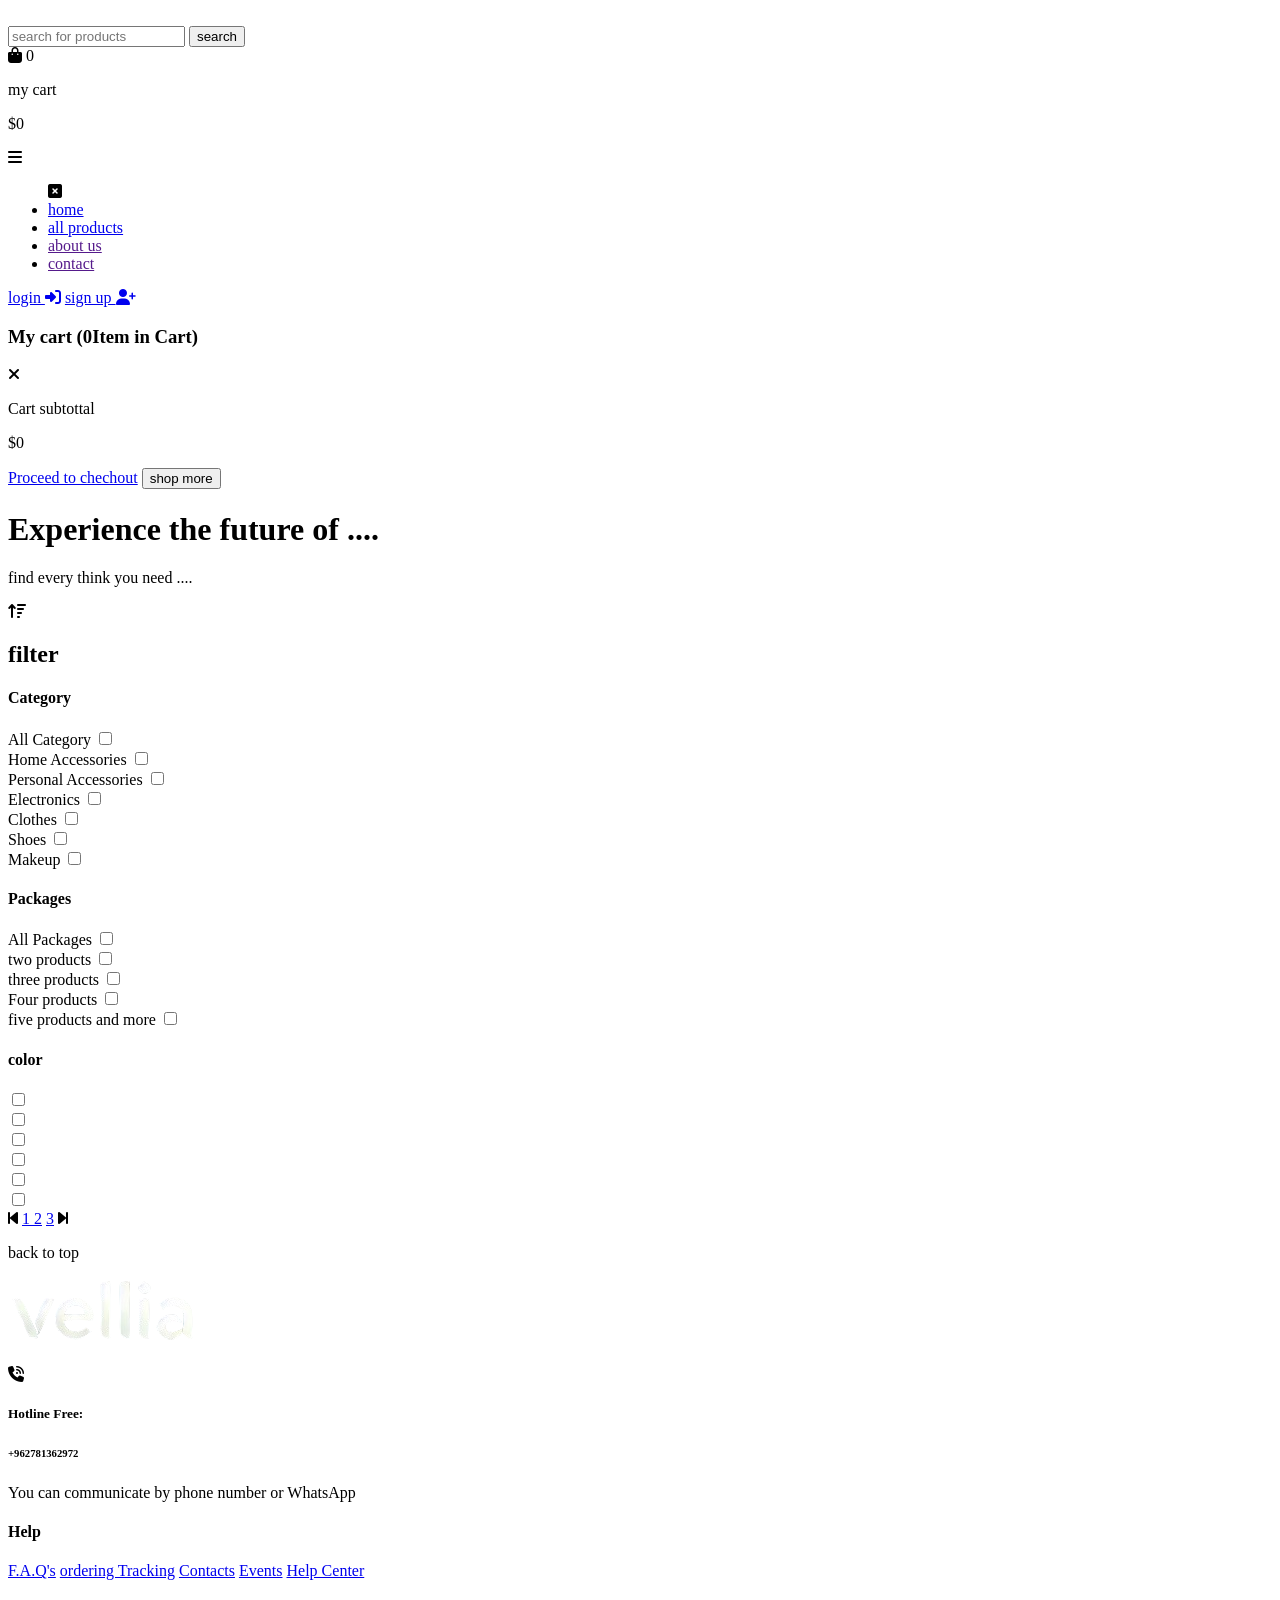
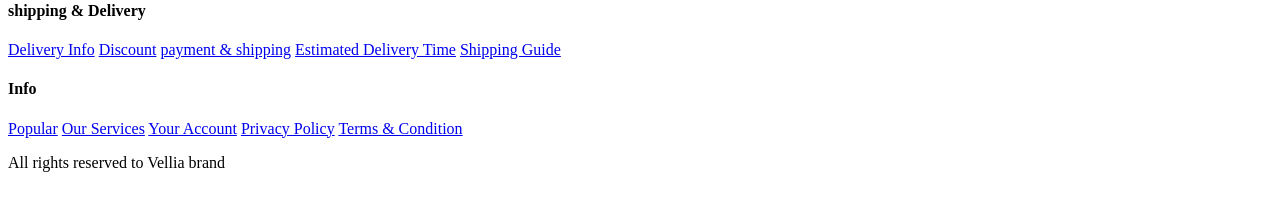
==== all_products.html @ a8a15e74 "Add files via upload" ====
<!DOCTYPE html>
<html lang="en">
<head>
    <meta charset="UTF-8">
    <meta name="viewport" content="width=device-width, initial-scale=1.0">
    <title>vellia</title>

<!--File css-->
<link rel="stylesheet" href="css/style.css">
<!--font awesome-->
<link rel="stylesheet" href="https://cdnjs.cloudflare.com/ajax/libs/font-awesome/6.5.1/css/all.min.css">

</head>
<body>
  <header>
    <div class="container top-nav">
      <a href="#" class="logo1"><img src="imges/logo00.jpg" alt=""></a>
        <a href="#" class="logo"><img src="imges/vellia.png" alt=""></a>
        <form action="" class="search">
            <input type="search" placeholder="search for products">
            <button type="submit">search</button>
        </form>

        <div class="cart_header">
            <div onclick="open_cart()" class="icon_cart">
                <i class="fa-solid fa-bag-shopping"></i>
                <span class="count_item">0</span>
            </div>
            <div class="tottal_price">
                <p>my cart</p>
                <p class="price_cart_head">$0</p>
            </div>
        </div>
    </div>

    <nav>
        <div class="links container">
          <i onclick="open_menu()" class="fa-solid fa-bars btn_open_menu"></i>
            <ul id="menu">
              <span onclick="close_menu()" class="bg-overlay"></span>             
               <i onclick="close_menu()" class="fa-solid fa-square-xmark btn_close_menu"></i>
              <img class="logo_menu" src="imges/vellia.png" alt="">
                <li class="active"><a href="index.html">home</a></li>
                <li><a href="all_products.html">all products</a></li>
                <li><a href="">about us</a></li>
                <li><a href="">contact</a></li>
            </ul>

            <div class="loging_signup">
                <a href="#">login <i class="fa-solid fa-right-to-bracket"></i></a>
                <a href="#">sign up <i class="fa-solid fa-user-plus"></i></a>
            </div>
        </div>
    </nav>
  </header>  

<div class="cart">
    <div class="top_cart">
        <h3>My cart <span class="count_item_cart">(0Item in Cart)</span></h3>
        <span  onclick="close_cart()" class="close_cart"><i class="fa-solid fa-xmark"></i></span>
    </div>

   <div class="items_in_cart">

   </div>
    <div class="bottom_cart">
        <div class="total">
            <p>Cart subtottal</p>
            <p class="price_cart_total">$0</p>
        </div>
        <div class="button_cart">
            <a href="#" class="btn_cart">Proceed to chechout</a>
            <button class="btn_cart trans_bg">shop more</button>
        </div>
    </div>
</div>

<div class="top_page">
    <div class="container">
        <h1>Experience the future of ....</h1>
        <p>find every think you need ....</p>
    </div>
</div>

<section class="all_products">
    
  <div class="container">
    <span class="btn_filter" onclick="open_close_filter()">
        <i class="fa-solid fa-arrow-up-wide-short"></i>
        </span>
    <div class="filter">
        <h2>filter</h2>
        <div class="filter_item">
            <h4>Category</h4>
            <div class="content">
                <div class="item">
                    <span>All Category</span>
                    <input type="checkbox">
                </div>
                <div class="item">
                    <span>Home Accessories</span>
                    <input type="checkbox">
                </div>

                <div class="item">
                    <span>Personal Accessories</span>
                    <input type="checkbox">
                </div>

                <div class="item">
                    <span>Electronics</span>
                    <input type="checkbox">
                </div>

                <div class="item">
                    <span>Clothes</span>
                    <input type="checkbox">
                </div>
                <div class="item">
                    <span>Shoes</span>
                    <input type="checkbox">
                </div>

                <div class="item">
                    <span>Makeup</span>
                    <input type="checkbox">
                </div>
        </div>
    </div>



    <div class="filter_item">
        <h4>Packages</h4>
        <div class="content">
            <div class="item">
                <span>All Packages</span>
                <input type="checkbox">
            </div>
            <div class="item">
                <span>two products</span>
                <input type="checkbox">
            </div>

            <div class="item">
                <span>three products</span>
                <input type="checkbox">
            </div>

            <div class="item">
                <span>Four products</span>
                <input type="checkbox">
            </div>

            <div class="item">
                <span>five products and more</span>
                <input type="checkbox">
            </div>
    </div>
</div>



<div class="filter_item">
    <h4>color</h4>
    <div class="content">
        <div class="item">
            <span class="color" style="background: rgba(214, 152, 18, 0.603);"></span>
            <input type="checkbox">
        </div>
        <div class="item">
            <span class="color" style="background: blue;"></span>
            <input type="checkbox">
        </div>
        <div class="item">
            <span class="color" style="background: black;"></span>
            <input type="checkbox">
        </div>
        <div class="item">
            <span class="color" style="background: white;"></span>
            <input type="checkbox">
        </div>
        <div class="item">
            <span class="color" style="background: red;"></span>
            <input type="checkbox">
        </div>
        <div class="item">
            <span class="color" style="background: rgb(255, 255, 0);"></span>
            <input type="checkbox">
        </div>
        
        
        
        
        
</div>
</div>
    </div>

    <div id="products_dev" class="products_dev">

    </div>
  </div>  


  <div class="pagination">
    <span class="btn_page prev"><i class="fa-solid fa-backward-step"></i></span>
    <a href="all_products.html"> <span class="num_page active">1</span> </a>    
    <a href="#"><span class="num_page ">2</span></a>
    <a href="#"><span class="num_page ">3</span></a>
    <span class="btn_page next"><i class="fa-solid fa-forward-step"></i></span>

</div>
</section>





<div class="back_to_top">
  <p>back to top</p>
</div>


<footer>
  <div class="container">
    <div class="big_row">
      <img src="logo-remove.png" alt="">
      <div class="hotline">
        <i class="fa-solid fa-phone-volume"></i>
        <div class="text">
          <h5>Hotline Free:</h5>
          <h6>+962781362972</h6>
        </div>
      </div>
      <p>You can communicate by phone number or WhatsApp</p>
    </div>
    <div class="row">
      <h4>Help</h4>

      <div class="links">
        <a href="#">F.A.Q's</a>
        <a href="#">ordering Tracking</a>
        <a href="#">Contacts</a>      
        <a href="#">Events</a>
        <a href="#">Help Center</a>
      </div>
    </div>
    <div class="row">
      <h4>shipping & Delivery</h4>

      <div class="links">
        <a href="#">Delivery Info</a>
        <a href="#">Discount</a>
        <a href="#">payment & shipping</a>      
        <a href="#">Estimated Delivery Time</a>
        <a href="#">Shipping Guide</a>
      </div>
    </div>

      <div class="row">
        <h4>Info</h4>
  
        <div class="links">
          <a href="#">Popular</a>
          <a href="#">Our Services</a>
          <a href="#">Your Account</a>      
          <a href="#">Privacy Policy</a>
          <a href="#">Terms & Condition</a>
        </div>
      </div>
  </div>


  <div class="bottom_footer">
    <div class="container">
      <p>All rights reserved to <span>Vellia</span> brand </p>

      <div class="payment_img">
        <img src="img/payment-1.png" alt="">
        <img src="img/payment-2.png" alt="">
        <img src="img/payment-3.png" alt="">
        <img src="img/payment-4.png" alt="">
      </div>
    </div>
  </div>
</footer>


<script src="js/main.js"></script>
<script src="js/all_products.js"></script>

</body>
</html>
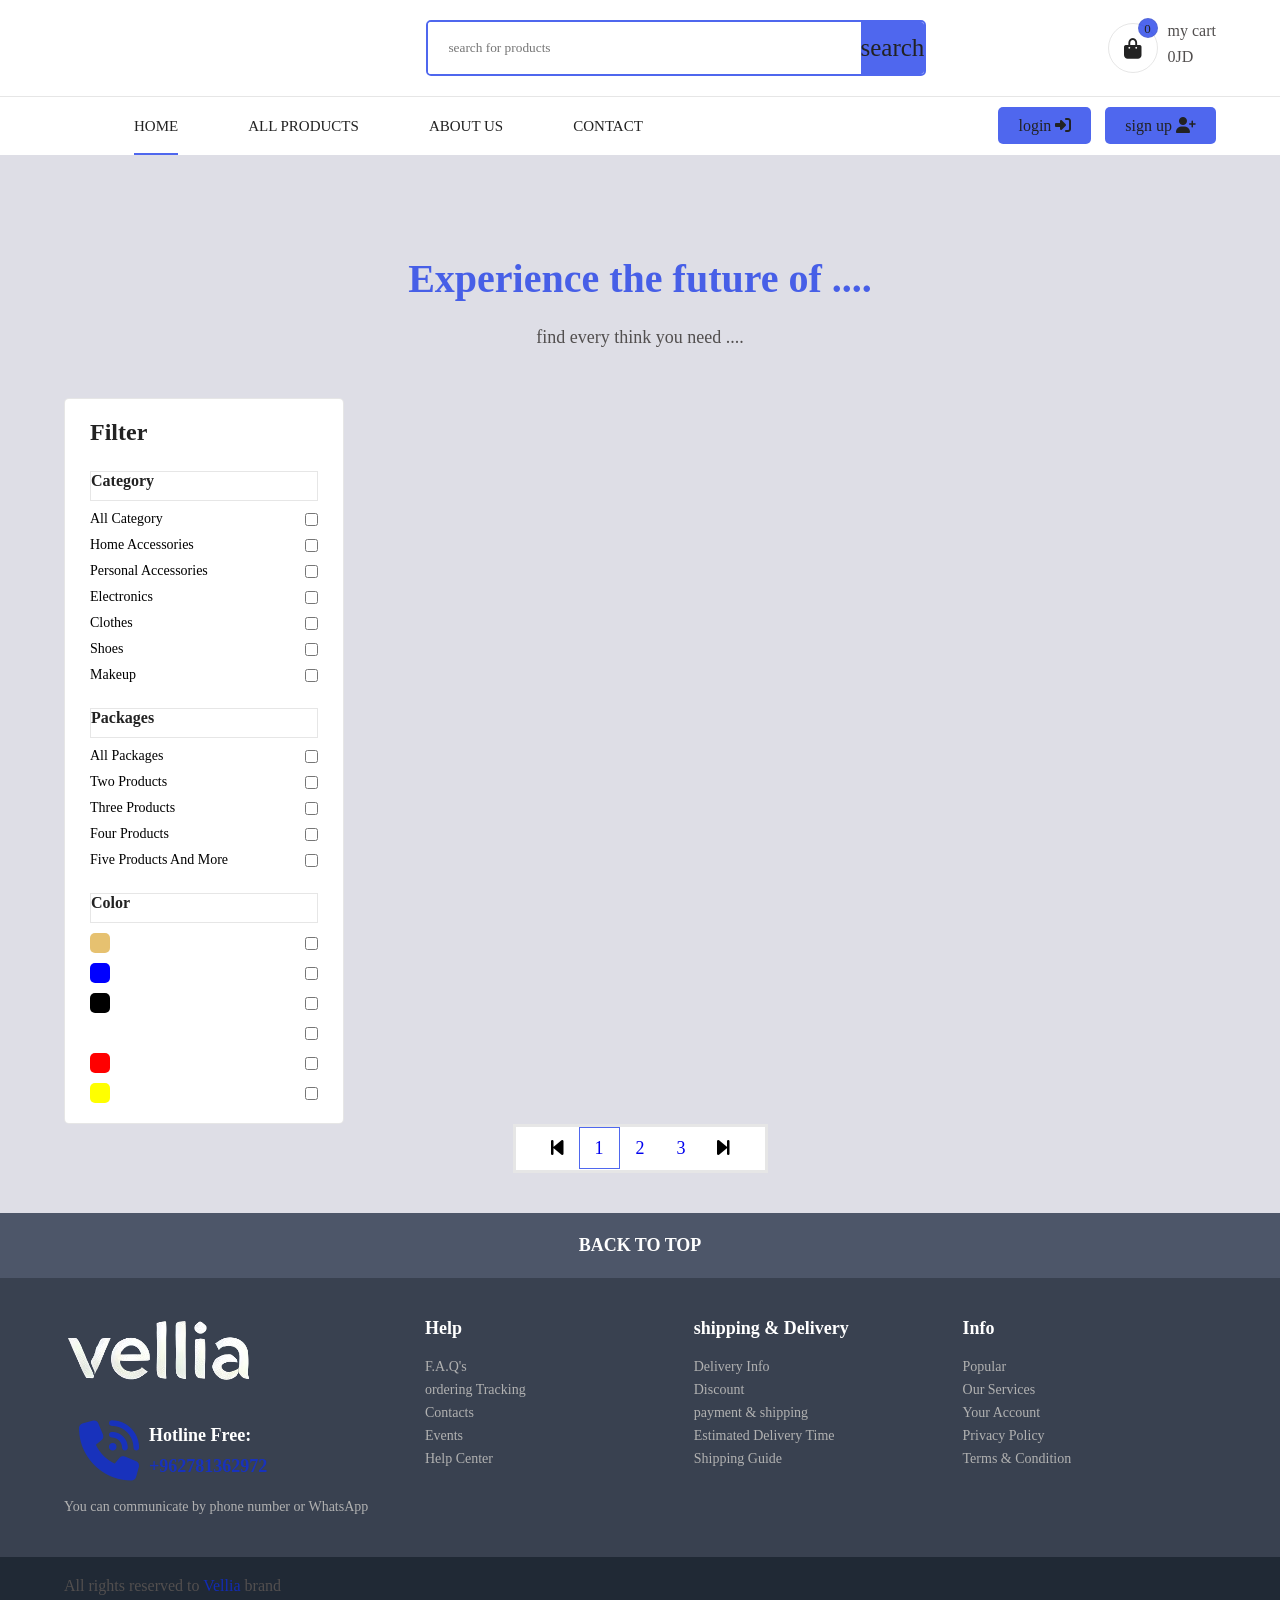
==== commit 81f255e5: "Update all_products.html" ====
--- a/all_products.html
+++ b/all_products.html
@@ -6,7 +6,7 @@
     <title>vellia</title>
 
 <!--File css-->
-<link rel="stylesheet" href="css/style.css">
+<link rel="stylesheet" href="style.css">
 <!--font awesome-->
 <link rel="stylesheet" href="https://cdnjs.cloudflare.com/ajax/libs/font-awesome/6.5.1/css/all.min.css">
 
@@ -287,8 +287,8 @@
 </footer>
 
 
-<script src="js/main.js"></script>
-<script src="js/all_products.js"></script>
+<script src="main.js"></script>
+<script src="all_products.js"></script>
 
 </body>
 </html>
--- a/style.css
+++ b/style.css
@@ -0,0 +1,1490 @@
+/* fonts */
+@import url('https://fonts.googleapis.com/css2?family=Rubik:wght@300;400;500;600;700;800&display=swap');
+*{
+    padding: 0%;
+    margin: 0%;
+    box-sizing: border-box;
+    text-decoration: none;
+    list-style: none;
+    font-family: 'Rubik, sans-serif';
+}
+
+:root{
+    --main-color: #0b2ce7b7;
+    --dark-color: #222222;
+    --parg-color: #524f4f;
+    --dark-red: #e40a0aa2 ;
+    --border-color: #6666662a;
+    --name-item: #0066c0 ; 
+}
+body{
+    background: #dedee6;
+    margin-top: 180px;
+
+}
+h1,h2,h3,h4,h5,h6{
+    color: var(--dark-color);
+}
+p{
+    color: var(--parg-color);
+}
+.container{
+    width: 75%;
+    margin: auto;
+}
+@media (max-width:1500px) {
+    .container{
+    width: 90%;
+    }
+}
+/*header*/
+header{
+    position: fixed;
+    top: 0;
+    left: 0;
+    right: 0;
+    background: #fff;
+    z-index: 1000;
+}
+header .top-nav{
+    display: flex;
+    justify-content: space-between;
+    align-items: center;
+    padding: 20px 0;
+}
+header .top-nav .logo1 img{
+    width: 75px;
+}
+
+header .top-nav .logo img{
+    width: 150px;
+}
+header .top-nav .search{
+    width: 500px;
+    border: 2px solid var(--main-color);
+    position: relative;
+    border-radius: 5px;
+    overflow: hidden;
+}
+header .top-nav .search input{
+    padding: 18px 175px 18px 20px;
+    outline: none;
+    border: none;
+    width: 100%;
+}
+header .top-nav .search button{
+    position: absolute;
+    top: 0;
+    right: 0;
+    outline: none;  
+    border: none;
+    background: var(--main-color);
+    height: 100%;
+    font-size: 25px;
+    color: var(--dark-color);
+    cursor: pointer;
+}
+header .top-nav .cart_header{
+    display: flex;
+    gap: 10px;
+    align-items: center;
+} 
+header .top-nav .cart_header i{
+    color: var(--dark-color);
+    font-size: 20px;
+    border: 1px solid var(--border-color);
+    width: 50px;
+    height: 50px;
+    text-align: center;
+    line-height: 50px;
+    border-radius: 50%;
+    cursor: pointer;
+    transition: 0.5s ease;
+}
+header .top-nav .cart_header i:hover{
+    background-color: var(--main-color);
+    color: #fff;
+}
+header .top-nav .cart_header .icon_cart{
+    position: relative;
+}
+header .top-nav .cart_header .count_item{
+    position: absolute;
+    background: var(--main-color);
+    width: 20px;
+    height: 20px;
+    border-radius: 50%;
+    text-align: center;
+    line-height: 20px;
+    font-size: 13px;
+    top: -5px;
+    right: 0px;
+    color: var(--dark-color);
+    border: 1px solid var(--border-color);
+}
+header .top-nav .cart_header .tottal_price p{
+    margin-bottom: 8px;
+}
+
+
+header nav{
+    border-top: 1px solid var(--border-color);
+
+}
+header .links{
+    display: flex;
+    justify-content: space-between;
+    align-items: center;
+}
+header .links ul{
+    display: flex;
+    gap: 70px;
+}
+header .links ul li a{
+    color: var(--dark-color);
+    text-transform: uppercase;
+    font-weight: 500;
+    font-size: 15px;
+}
+header .links ul li{
+    position: relative;
+    padding: 20px 0;
+}
+header .links ul li::after{
+    content: '';
+    position: absolute;
+    bottom: 0;
+    left: 0;
+    width: 0%;
+    height: 2px;
+    background: var(--main-color);
+    transition: 0.5s ease-in-out;
+}
+header .links ul li.active::after,
+header .links ul li:hover::after{
+    width: 100%;
+}
+header .links .loging_signup a{
+    color: var(--dark-color);
+    padding: 10px 20px;
+    background-color: var(--main-color);
+    margin-left: 10px;
+    border-radius: 5px;
+}
+
+/*end header*/
+
+/*cart*/
+.cart{
+    position: fixed;
+    top: 0;
+    right: -400px;
+    bottom: 0;
+    background: #fff;
+    z-index: 1100;
+    padding: 30px;
+    border-left: 1px solid var(--border-color);
+    display: flex;
+    flex-direction: column;
+    justify-content: space-between;
+    width: 400px;
+    transition: 0.5s ease;
+}
+.cart.active{
+    right: 0;
+}
+.cart .top_cart{
+    display: flex;
+    align-items: center;
+    justify-content: space-between;
+}
+.cart .top_cart .close_cart i{
+    font-size: 35px;
+    cursor: pointer;
+}
+.cart .top_cart h3{
+    font-size: 18px;
+
+}
+.cart .top_cart h3 span{
+    font-size: 14px;
+    color: var(--parg-color);
+    font-weight: normal;
+}
+.cart .items_in_cart{
+    padding: 20px 0;
+    border-block: 1px solid var(--border-color);
+    margin-block: 20px;
+    height: 100%;
+}
+
+.cart .item_cart{
+    display: flex;
+    gap: 20px;
+    align-items: center;
+    justify-content: center;
+    margin-bottom: 25px;
+}
+.cart .item_cart:last-child{
+    margin-bottom: 0;
+}
+.cart .item_cart img{
+    width: 100px;
+}
+.cart .item_cart h4{
+    margin-bottom: 10px;
+    font-weight: 500;
+}
+.cart .item_cart .delete_item{
+    outline: none;
+    border: none;
+
+}
+.cart .item_cart .delete_item i{
+    font-size: 22px;
+    cursor: pointer;
+    transition: 0.5s
+}
+.cart .item_cart .delete_item i:hover{
+    color: var(--dark-red);
+    transform: scale(1.5);
+}
+
+
+
+
+.cart .bottom_cart .total{
+    display: flex;
+    justify-content: space-between;
+    margin-bottom: 30px;
+}
+.cart .bottom_cart .total .price_cart_total{
+    color: var(--main-color);
+
+}
+.cart .button_cart{
+    display: flex;
+    flex-direction: column;
+    gap: 20px;
+}
+.cart .button_cart .btn_cart{
+    border: 2px solid var(--main-color);
+    border-radius: 5px;
+    color: var(--dark-color);
+    padding: 15px 0;
+    text-align: center;
+    font-size: 16px;
+    text-transform: uppercase;
+    background: var(--main-color);
+    transition: 0.5s ease;
+}
+.cart .button_cart .btn_cart:hover{
+    background: transparent;
+}
+.cart .button_cart .trans_bg{
+    background: transparent;
+}
+.cart .button_cart .trans_bg:hover{
+    background: var(--main-color);
+}
+
+
+/*end cart*/
+
+
+
+/*start slider*/
+.slider .container{
+    display: flex;
+    justify-content: space-between;
+}
+.slider .container .side_bar{
+    width: 300px;
+    background: #fff;
+    display: flex;
+    flex-direction: column;
+}
+.slider .container .side_bar h2{
+    padding: 20px 15px;
+    display: flex;
+    gap: 15px;
+    align-items: center;
+    font-size: 18px;
+}
+.slider .container .side_bar a{
+    padding: 15px;
+    font-size: 14px;
+    font-weight: 500;
+    color: var(--dark-color);
+    border-top: 1px solid var(--border-color);
+}
+.slider .container .side_bar a:hover{
+    color: var(--main-color);
+    transition: 0.3s ease-in-out;
+}
+.slider .container .slide-swp{
+    width: calc(100% - 350px);
+    overflow: hidden;
+    position: relative;
+}
+
+.slider .container .slide-swp img{
+    width: 100%;
+    height: 100%;
+    object-fit: cover;
+}
+.slider .container .slide-swp .swiper-pagination span{
+    background: #fff;
+    opacity: 1;
+}
+.swiper-pagination-bullet-active{
+    background: var(--main-color) !important;
+    width: 35px !important;
+    height: 8px !important;
+    border-radius: 30px !important;
+}
+
+/*end slider*/
+
+
+
+
+/*start feature*/
+
+
+.features{
+    margin: 50px 0;
+
+}
+.features .container{
+    display: flex;
+    background-color: #fff;
+    padding: 15px 20px;
+    border-radius: 5px;
+    justify-content: space-between;
+    flex-wrap: wrap;
+}
+
+.features .container .feature_item{
+    width: 18%;
+    min-width: 220px;
+    display: flex;
+    align-items: center;
+    gap: 20px;
+}
+.features .container .feature_item img{
+    width: 50px;
+
+}
+
+.features .container .feature_item h4{
+    margin-bottom: 8px;
+    font-size: 15px;
+}
+
+.features .container .feature_item p{
+    font-size: 12px;
+
+}
+
+
+
+/*end features*/
+
+
+
+/*start banner*/
+
+
+.banner{
+    margin: 50px 0;
+}
+
+.banner .container{
+    display: flex;
+    justify-content: space-between;
+}
+
+.banner .container .banner_img{
+    width: 31%;
+    position: relative;
+}
+
+.banner .container .banner_img img{
+    width: 100%;
+}
+
+.banner .glass_hover{
+    position: absolute;
+    height: 100%;
+    width: 100%;
+    top: 0;
+    left: 0;
+}
+.banner .glass_hover::after{
+    content: '';
+    position: absolute;
+    top: 0;
+    left: 0;
+    width: 100%;
+    height: 100%;
+    background: linear-gradient(50deg , transparent 50% , 
+    rgba(255,255,255,0.1) 60% , rgba(255,255,255,0.5) 70% ,
+    transparent 71%);
+    background-size: 200% 100%;
+    background-position: 200% 0;
+    z-index: 90;
+    transition: 0.8s;
+} 
+
+.banner .banner_img:hover .glass_hover::after{
+    background-position: -20% 0;
+}
+
+.banner .banner_img a{
+    position: absolute;
+    top: 0;
+    left: 0;
+    width: 100%;
+    height: 100%;
+    z-index: 100;
+}
+.banner_big.banner .container .banner_img{
+    width: 49%;
+    position: relative;
+}
+
+/*end banner*/
+
+
+
+/*start slide*/
+
+.slide{
+    margin-bottom: 100px;
+}
+
+.top_slide{
+    position: relative;
+    margin-bottom: 20px;
+    padding: 20px 0;
+    border-bottom: 1px solid var(--border-color);
+}    
+
+.top_slide::after{
+    position: absolute;
+    content: '';
+    bottom: -1px;
+    left: 0;
+    width: 100px;
+    height: 2px;
+    background: var(--main-color);
+}
+
+.top_slide h2{
+    text-transform: capitalize;
+
+}
+.top_slide h2 span{
+    font-weight: normal;
+}
+
+
+/*this site has been maded by mustafa abujmail*/
+
+
+/* products style*/
+
+.product{
+    position: relative;
+    background: #fff;
+    padding: 20px 30px;
+    text-align: center;
+    overflow: hidden;
+    box-shadow: 5px 5px 10px #94949428;
+    border: 1px solid var(--border-color);
+    border-radius: 5px;
+    width: 30%;
+}
+
+.products .sale_present{
+    position: absolute;
+    top: 20px;
+    right: 10px ;
+    z-index: 2;
+    background-color: var(--dark-red);
+    color: #fff;
+    padding: 4px 12px;
+    font-size: 14px;
+}
+
+.product .img_product{
+    position: relative;
+
+}
+
+.product .img_product img{
+    width: 100%;
+    transition: 0.3s ease-in-out;
+}
+
+.product .img_product .img_hover{
+    position: absolute;
+    top: 0;
+    left: 0;
+    width: 100%;
+    opacity: 0;
+    scale: 0.1;
+}
+.product:hover .img_product img{
+    opacity: 0;
+}
+.product:hover .img_product .img_hover{
+    opacity: 1;
+    scale: 1;
+}
+
+.product .name_product{
+    font-size: 16px;
+}
+.product .name_product a{
+    color: var(--name-item);
+}
+.product .name_product a:hover{
+    text-decoration: underline;
+}
+.stars{
+    margin: 15px 0;
+}
+.stars i{
+    color: var(--main-color);
+}
+
+.price{
+    display: flex;
+    justify-content: center;
+    align-items: center;
+    gap: 10px;
+}
+.price p{
+    color: var(--main-color);
+    font-weight: bold;
+}
+.price .old_price{
+    color: var(--parg-color);
+    text-decoration: line-through;
+    font-size: 13px;
+    font-weight: normal;
+}
+
+
+.product .icons{
+    display: flex;
+    flex-direction: column;
+    gap: 10px;
+    position: absolute;
+    right: -80px;
+    z-index: 3;
+    top: 50%;
+    transform: translateY(-50%);
+    transition: 0.3 ease-in-out;
+}
+.product .icons i{
+    color: var(--dark-color);
+    background: #fff;
+    width: 50px;
+    height: 50px;
+    line-height: 50px;
+    border: 1px solid var(--border-color);
+    border-radius: 50%;
+    text-align: center;
+    cursor: pointer;
+    transition: 0.3 ease;
+}
+.product .icons i.active{
+    background: var(--main-color);
+    cursor: auto;
+    pointer-events: none;
+    position: relative;
+    overflow: hidden;
+}
+.product .icons i.active::after{
+    content: '';
+    position: absolute;
+    top: 0;
+    left: 0;
+    width: 100%;
+    height: 100%;
+    background: #0000004f;
+    z-index: 5;
+}
+.product .icons i:hover{
+    background: var(--main-color);
+}
+
+.product:hover .icons{
+    right: 20px;
+}
+
+/*sliders*/
+
+.slide .container{
+    position: relative;
+}
+
+.slide .container .mySwiper{
+    overflow: hidden;
+    padding: 10px;
+}
+.slide .container .mySwiper .btn_swip{
+    position: absolute;
+    top: 35px;
+    right: 0;
+    background: var(--main-color);
+    color: #fff;
+    font-weight: bold;
+    padding: 0 18px;
+    border-radius: 5px;
+}
+.slide .container .mySwiper .btn_swip::after{
+    font-size: 25px;
+}
+.slide .container .mySwiper .btn_swip.swiper-button-prev{
+    left: calc(100% - 90px);
+}
+
+
+/*slide products*/
+.slide_product .product_swip{
+    width: calc(100% - 300px);
+}
+.slide_product .slide_with_img{
+    display: flex;
+    justify-content: space-between;
+}
+
+.slide_product .categ_img{
+    padding: 10px 0;
+    width: 280px;
+
+}
+.slide_product .categ_img img{
+    width: 100%;
+    height: 100%;
+    object-fit: cover;
+    border-radius: 5px;
+}
+
+/* newsletter */
+
+.newsletter{
+    background: #fff;
+}
+
+.newsletter .container{
+    display: flex;
+    justify-content: space-between;
+    align-items: center;
+    padding: 40px 0;
+}
+.newsletter .text{
+    width: 50%;
+    display: flex;
+    align-items: center;
+    gap: 20px;
+}
+
+.newsletter .text img{
+    width: 100px;
+}
+
+.newsletter .text h4{
+    font-size: 28px;
+    font-weight: 500;
+}
+.newsletter .text p{
+    margin: 12px 0;
+}
+.newsletter .text h6{
+    font-size: 20px;
+    font-weight: normal;
+}
+
+.newsletter .newsletter_form{
+    width: 40%;
+    border: 2px solid var(--main-color);
+    border-radius: 5px;
+    overflow: hidden;
+    position: relative;
+}
+
+.newsletter .newsletter_form input{
+    padding: 20px 175px 20px 20px;
+    outline: none;
+    border: none;
+    width: 100%;
+}
+
+.newsletter .newsletter_form button{
+    background: var(--main-color);
+    outline: none;
+    border: none;
+    width: 170px;
+    position: absolute;
+    right: 0;
+    top: 0;
+    height: 100%;
+    cursor: pointer;
+    font-size: 18px;
+    color: #222;
+}
+
+/*footer*/
+.back_to_top{
+    background: #4d5669;
+}
+.back_to_top p{
+    padding: 22px 0;
+    color: #fff;
+    font-size: 18px;
+    font-weight: bold;
+    text-align: center;
+    text-transform: uppercase;
+    cursor: pointer;
+}
+
+
+footer{
+    background: #394150;
+}
+footer .container{
+    display: flex;
+    justify-content: space-between;
+    padding: 40px 0;
+}
+footer .container .big_row{
+    width: 30%;
+}
+
+footer .container .big_row .hotline{
+    display: flex;
+    align-items: center;
+    margin: 15px;
+    gap: 10px;
+}
+
+footer .container .big_row .hotline i{
+    font-size: 60px;
+    color: var(--main-color);
+}
+
+footer .container .big_row .hotline h5{
+    color: #fff;
+    font-size: 18px;
+    margin-bottom: 10px;
+}
+footer .container .big_row .hotline h6{
+    color: var(--main-color);
+    font-size: 18px;
+}
+footer .container .big_row p{
+    width: 90%;
+    color: #b1b1b1;
+    font-size: 14px;
+    line-height: 1.5;
+}
+
+footer .container .row{
+    width: 22%;
+}
+
+footer .container .row h4{
+    color: #fff;
+    font-size: 18px;
+    margin-bottom: 20px;
+}
+
+footer .container .row .links{
+    display: flex;
+    flex-direction: column;
+    gap: 7px;
+}
+
+footer .container .row .links a{
+    color: #b1b1b1;
+    font-size: 14px;
+    position: relative;
+    left: 0;
+    transition: 0.3 ease-in-out;
+}
+
+footer .container .row .links a:hover{
+    left: 8px;
+    color: var(--main-color);
+}
+
+footer .bottom_footer {
+    background: #202935;
+}
+
+footer .bottom_footer .container{
+    padding: 20px 0;
+    align-items: center;
+}
+
+footer .bottom_footer .container span{
+    color: var(--main-color);
+}
+
+footer .bottom_footer .payment_img{
+    display: flex;
+    gap: 10px;
+}
+
+footer .bottom_footer .payment_img img{
+    filter: grayscale(100%);
+    cursor: pointer;
+    transition: 0.5s;
+}
+footer .bottom_footer .payment_img img:hover{
+    filter: grayscale(0%);
+}
+
+
+/*Resopnsive*/
+header .links ul .overlay,
+header .links .btn_open_menu,
+header .links ul .logo_menu,
+header .links ul .btn_close_menu{
+    display: none;
+}
+
+@media (max-width: 1000px) {
+    header .top-nav .search{
+        width: 420px;
+    }
+    .slider .container .side_bar{
+        display: none;
+    }
+    .slider .container .slide-swp{
+        width: 100%;
+    }
+    .features .container .feature_item{
+        margin-bottom: 10px;
+    }
+    .newsletter .container{
+        flex-direction: column;
+        gap: 30px;
+    }
+    .newsletter .container text{
+        width: 100%;
+    }
+    .newsletter .text img{
+        width: 80px;
+    }
+    .newsletter .text h4 {
+        font-size: 20px;
+        font-weight: 400;
+    }
+    .newsletter .text p {
+        margin: 15px 0;
+    }
+    .newsletter .newsletter_form{
+        width: 70%;
+    }
+    footer .container{
+        flex-wrap: wrap;
+    }
+    footer .container .row{
+        width: 40%;
+        margin-bottom: 20px;
+    }
+    footer .container .big_row{
+        width: 50%;
+        margin-bottom: 20px;
+    }
+    footer .bottom_footer .container p{
+        color: #fff;
+    }
+    footer .bottom_footer .container span{
+        color: var(--main-color);
+    }
+}
+
+@media (max-width: 900px){
+    body{
+        margin-top: 250px;
+    }
+    header .top-nav{
+        flex-wrap: wrap;
+
+    }
+    header .top-nav .search{
+        order: 3;
+        width: 80%;
+        margin: 10px auto 0;
+
+    }
+    header .links{
+        padding: 20px 0;
+    }
+    header .links ul{
+        padding-top: 50px;
+        position: fixed;
+        top: 0;
+        left: -420px;
+        bottom: 0;
+        background: #fff;
+        flex-direction: column;
+        gap: 20px;
+        width: 400px;
+        border-right: 1px solid var(--border-color);
+        text-align: center;
+        transition: 0.3s ease-in-out;
+    }
+    header .links ul.active{
+        left: 0;
+    }
+    header .links ul .logo_menu{
+        width: 140px;
+        margin: 0 auto;
+        display: block;
+    }
+    header .links ul .btn_close_menu{
+        position: absolute;
+        top: 20px;
+        right: 20px;
+        font-size: 40px;
+        color: var(--main-color);
+        display: block;
+    }
+    header .links .btn_open_menu{
+        display: block;
+        font-size: 25px;
+    }
+    header .links ul .bg-overlay{
+        display: block;
+        position: fixed;
+        top: 0;
+        right: -100%;
+        height: 100%;
+        background: #00000088;
+        width: calc(100vw - 415px);
+        transition: 0.3s ease-in-out;
+    }
+    header .links ul.active .bg-overlay{
+        right: 0;
+    }
+    .banner{
+        margin: 0;
+    }
+    .slide{
+        margin-bottom: 50px;
+    }
+    .slide_product .categ_img{
+        display: none;
+        
+    }
+    .slide_product .product_swip{
+        width: 100%;
+    }
+    .newsletter .text h4{
+        font-size: 20px;
+    }
+    .newsletter .text p{
+        font-size: 16px;
+    }
+    .newsletter .text h6{
+        font-size: 18px;
+    }
+    footer .bottom_footer .container p{
+        color: #fff;
+    }
+    footer .bottom_footer .container span{
+        color: var(--main-color);
+    }
+}
+
+
+@media (max-width: 500px) {
+    header .top-nav .search{
+        width: 100%;
+    }
+    header .top-nav .search input{
+        padding: 13px 130px 13px 20px;
+    }
+    header .top-nav .search button{
+        width: 120px;
+        font-size: 14px;
+    }
+    header .links ul{
+        width: 100%;
+        left: -100%;
+    }
+    .cart{
+        width: 100%;
+        right: -100%;
+    }
+    .product .name_product a{
+        font-size: 13px;
+    }
+    .product{
+        padding: 15px 10px;
+
+    }
+    .stars i{
+        font-size: 14px;
+    }
+    .slide{
+        margin-bottom: 30px;
+    }
+    .top_slide h2{
+        font-size: 15px;
+    }
+    .slide_product .categ_img{
+        display: none;
+        
+    }
+    header .top-nav .logo1 img{
+        width: 60px;
+    }
+    .newsletter .text{
+        width: 100%;
+    }
+    .newsletter .newsletter_form{
+        width: 100%;
+    }
+    .newsletter .text h4{
+        font-size: 20px;
+    }
+    .newsletter .text p{
+        font-size: 13px;
+    }
+    .newsletter .text h6{
+        font-size: 16px;
+    }
+    footer .container .big_row .hotline h6{
+        color: #fff;
+    }
+    .newsletter .newsletter_form button{
+        width: 120px;
+        font-size: 14px;
+    }
+    .newsletter .newsletter_form input{
+        padding: 16px 140px 16px 20px;
+    }
+    footer .container .row{
+        width: 100%;
+    }
+    footer .container .big_row{
+        width: 100%;
+    }
+    footer .bottom_footer .container{
+        width: 75%;
+        gap: 15px;
+    }
+    footer .bottom_footer .container p{
+        color: #fff;
+    }
+    footer .bottom_footer .container span{
+        color: var(--main-color);
+    }
+}
+
+
+
+
+
+
+
+
+
+/* item_detail page */
+
+.item_detail{
+    background: #fff;
+    padding: 50px 0;
+}
+
+.item_detail .container{
+    display: flex;
+    justify-content: space-between;
+    align-items: center;
+}
+
+.item_detail .img_item{
+    width: 40%;
+}
+.item_detail .img_item .big_img img{
+    width: 100%;
+}
+
+.item_detail .img_item .sm_imgs{
+    display: flex;
+    justify-content: space-between;
+    cursor: pointer;
+}
+.item_detail .img_item .sm_imgs img{
+    width: 24%;
+}
+
+.item_detail .details_item{
+    width: 58%;
+}
+
+.item_detail .details_item h1{
+    margin-bottom: 30px;
+}
+
+.item_detail .details_item h5{
+    font-weight: 500;
+    margin-bottom: 20px;
+    font-size: 16px;
+}
+
+.item_detail .details_item h5 span{
+    color: var(--main-color);
+}
+
+.item_detail .details_item .price{
+    justify-content: left;
+    margin: 20px 0;
+    gap: 20px;
+}
+.item_detail .details_item .price p{
+    font-size: 22px;
+}
+
+.item_detail .details_item .text_p{
+    line-height: 1.5;
+}
+
+
+.item_detail .details_item h4{
+    font-size: 20px;
+    margin-top: 20px;
+}
+
+.item_detail .details_item button{
+    border: none;
+    outline: none;
+    background: var(--main-color);
+    color: var(--dark-color);
+    font-weight: bold;
+    padding: 14px 35px;
+    border-radius: 5px;
+    margin: 30px 0;
+    font-size: 18px;
+    cursor: pointer;
+    text-transform: uppercase;
+    transition: 0.3s;
+}
+.item_detail .details_item button:hover{
+    scale: 1.15;
+}
+
+.item_detail .details_item .icons{
+    display: flex;
+    gap: 10px;
+}
+
+
+.item_detail .details_item .icons i{
+    width: 50px;
+    height: 50px;
+    background: #efeeee;
+    text-align: center;
+    line-height: 50px;
+    border-radius: 50%;
+    border: 1px solid var(--border-color);
+    cursor: pointer;
+    transition: 0.3s ease-in-out;
+}
+
+.item_detail .details_item .icons i:hover{
+    background: var(--main-color);
+    scale: 1.1;
+}
+
+
+/* responsive */
+
+@media (max-width:1000px){
+    .item_detail .container{
+        flex-direction: column;
+     }
+     .item_detail .img_item{
+        width: 50%;
+        margin-bottom: 40px;
+     }
+     .item_detail .details_item{
+        width: 100%;
+     }
+}
+@media (max-width:700px){
+    .item_detail .img_item{
+        width: 80%;
+    }
+}
+
+@media (max-width:500px){
+    .item_detail .delete_item h1{
+        font-size: 20px;
+    }
+    .item_detail .delete_item .text_p{
+        font-size: 14px;
+    }
+    .item_detail .delete_item h4{
+        font-size: 18px;
+    }
+    .item_detail .details_item button{
+        font-size: 15px;
+    }
+}
+
+
+
+/* all products page */
+
+.top_page{
+    text-align: center;
+    padding: 50px 0;
+}
+.top_page h1{
+font-size: 40px;
+color: var(--main-color);
+margin: 25px;
+}
+.top_page p{
+    font-size: 18px;
+    width: 60%;
+    margin: auto;
+    color: var(--parg-color);
+}
+
+
+
+.all_products .container{
+    display: flex;
+    justify-content: space-between;
+    align-items: flex-start;
+}
+
+.all_products .filter{
+    background: #fff;
+    width: 280px;
+    text-transform: capitalize;
+    padding: 20px 25px;
+    border: 1px solid var(--border-color);
+    border-radius: 5px;
+}
+.all_products .filter input:checked{
+    accent-color: var(--main-color);
+}
+
+
+.all_products .filter h4{
+    margin-bottom: 10px;
+    margin-top: 25px;
+    padding-bottom: 10px;
+    border: 1px solid var(--border-color);
+}
+
+.all_products .filter span{
+    font-size: 14px;
+    cursor: pointer;
+}
+.all_products .filter .filter_item .item{
+display: flex;
+justify-content: space-between;
+align-items: center;
+margin-top: 10px;
+}
+
+.all_products .filter .filter_item .item .color{
+    width: 20px;
+    height: 20px;
+    border-radius: 5px;
+}
+
+
+
+
+
+
+
+.all_products .products_dev{
+width: calc(100% - 300px);
+display: flex;
+flex-wrap: wrap;
+gap: 2.5%;
+}
+
+.all_products .products_dev .product{
+    width: 22%;
+    margin: 30px;;
+}
+
+
+.pagination{
+    padding: 10px 20px;
+    background: #fff;
+    border: solid var(--border-color);
+    display: flex;
+    justify-content: center;
+    align-items: center;
+    width: max-content;
+    margin: auto;
+    margin-bottom: 40px;
+}
+
+.pagination .btn_page{
+    font-size: 20px;
+    padding: 0 15px;
+    cursor: pointer;
+    transition: 0.3s ease-in-out;
+}
+.pagination .btn_page:hover{
+    color: var(--main-color);
+}
+
+.pagination .num_page{
+    border: 1px solid transparent;
+    width: 100%;
+    padding: 10px 15px;
+    font-size: 18px;
+}
+.pagination .num_page.active,
+.pagination .num_page:hover{
+    border: 1px solid var(--main-color);
+    cursor: pointer;
+}
+
+.all_products .btn_filter{
+    display: none;
+}
+
+
+@media (max-width: 1500px){
+    .all_products .products_dev .product{
+        width: 40%;
+    }
+}
+@media (max-width: 1000px){
+    .all_products .container{
+        position: relative;
+        padding-top: 60px;
+    }
+    .all_products .filter{
+        position: absolute;
+        left: 0;
+        top: 60px;
+        width: 40%;
+        opacity: 0;
+        z-index: -100;
+        transition: 0.3s opacity ease-in-out;
+    }
+
+    .all_products .filter.active{
+        opacity: 1;
+        z-index: 100;
+    }
+    .all_products .products_dev{
+        width: 100%;
+        gap: 0;
+        justify-content: space-between;
+    }
+    .all_products .btn_filter{
+        display: block;
+        position: absolute;
+        top: 0px;
+        padding: 12px 30px;
+        background: var(--main-color);
+        border-radius: 5px;
+        font-size: 15px;
+        text-transform: capitalize;
+    }
+}
+
+@media (max-width: 650px) {
+    .all_products .products_dev .product{
+        width: 100%;
+    }
+    .top_page h1{
+        font-size: 25px;
+    }
+    .top_page p{
+        font-size: 16px;
+        width: 100%;
+    }
+    .top_page{
+        padding: 20px;
+    }
+}
+@media (max-width: 450px){
+    .all_products .filter{
+        width: 100%;
+    }
+}
+
+
+
+
+
+
+
+/*checkuot page*/
+
+
+
+
+.checkout{
+    margin: 50px 0;
+}
+
+.checkout .container{
+    display: flex;
+    justify-content: space-between;
+    align-items: flex-start;
+    
+}
+.checkout form{
+    width: 45%;
+    margin-top: 25px;
+}
+.checkout form h2{
+    padding: 10px 20px;
+    background: var(--main-color);
+    text-transform: capitalize;
+}
+
+.checkout form .address,
+.checkout form .coupon{
+    background: #fff;
+    margin-bottom: 20px;
+    border-radius: 5px;
+    overflow: hidden;
+}
+
+.checkout form .inputs{
+    display: flex;
+    flex-direction: column;
+    padding: 15px 20px;
+}
+.checkout form .inputs label{
+    color: var(--dark-color);
+    font-size: 14px;
+    text-transform: capitalize;
+}
+
+.checkout form .inputs input{
+    margin: 5px 0 20px;
+    padding: 10px 20px;
+    outline: none;
+    border: 1px solid var(--border-color);
+    border-radius: 5px;
+    transition: 0.3s ease-in-out;
+}
+.checkout form .inputs input:focus{
+    border-color: var(--main-color);
+}
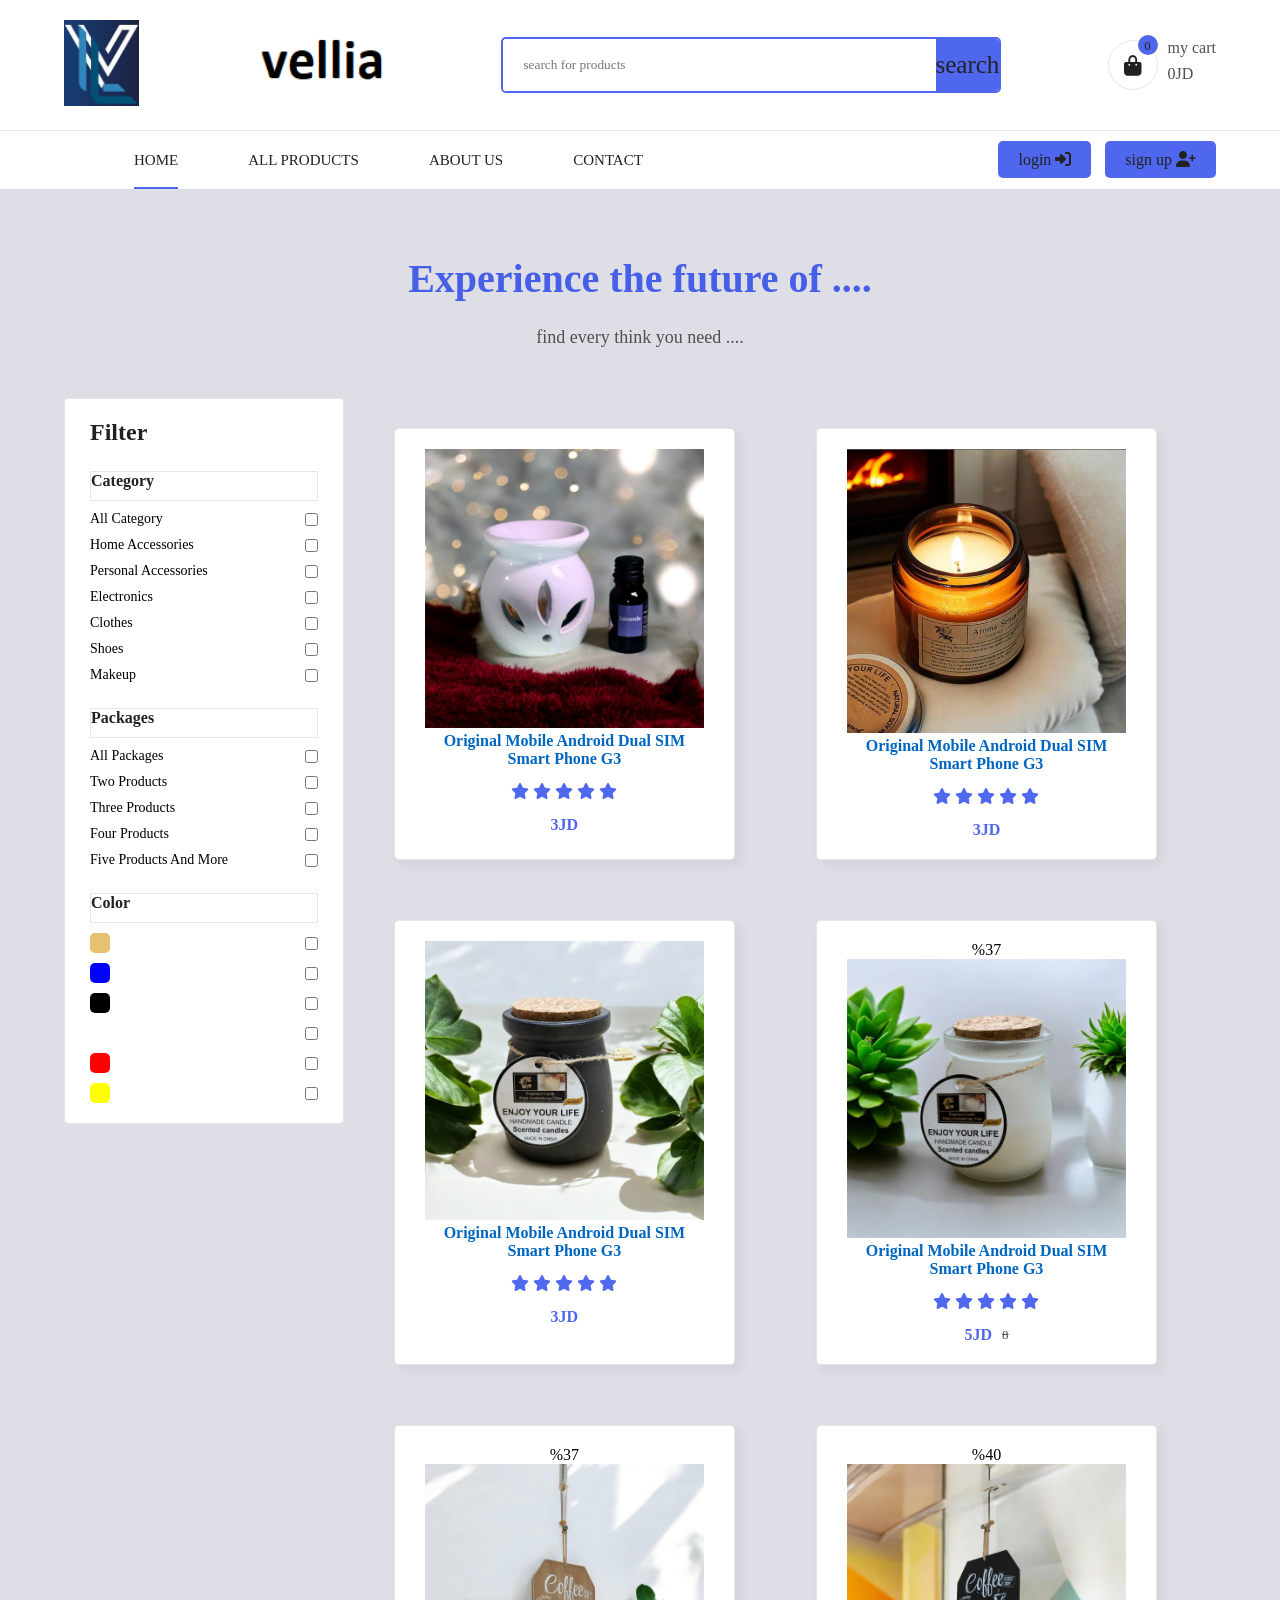
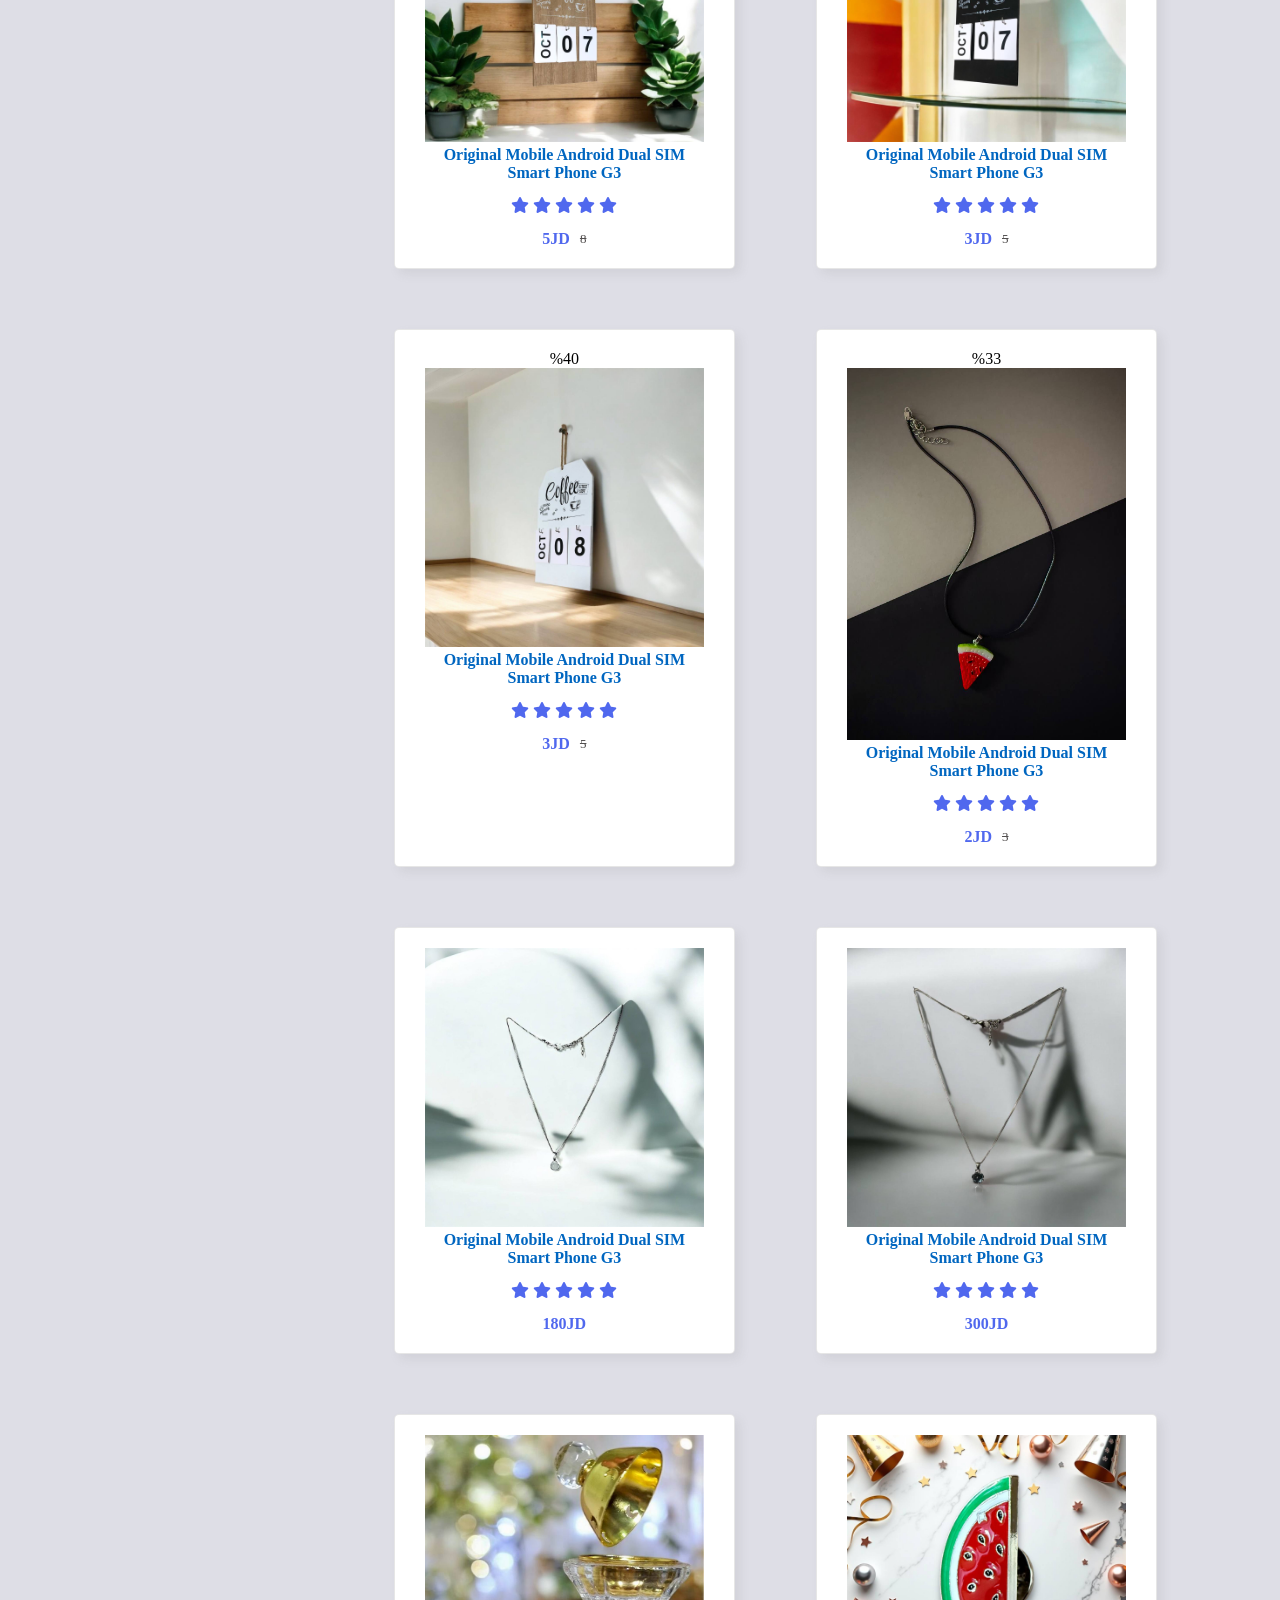
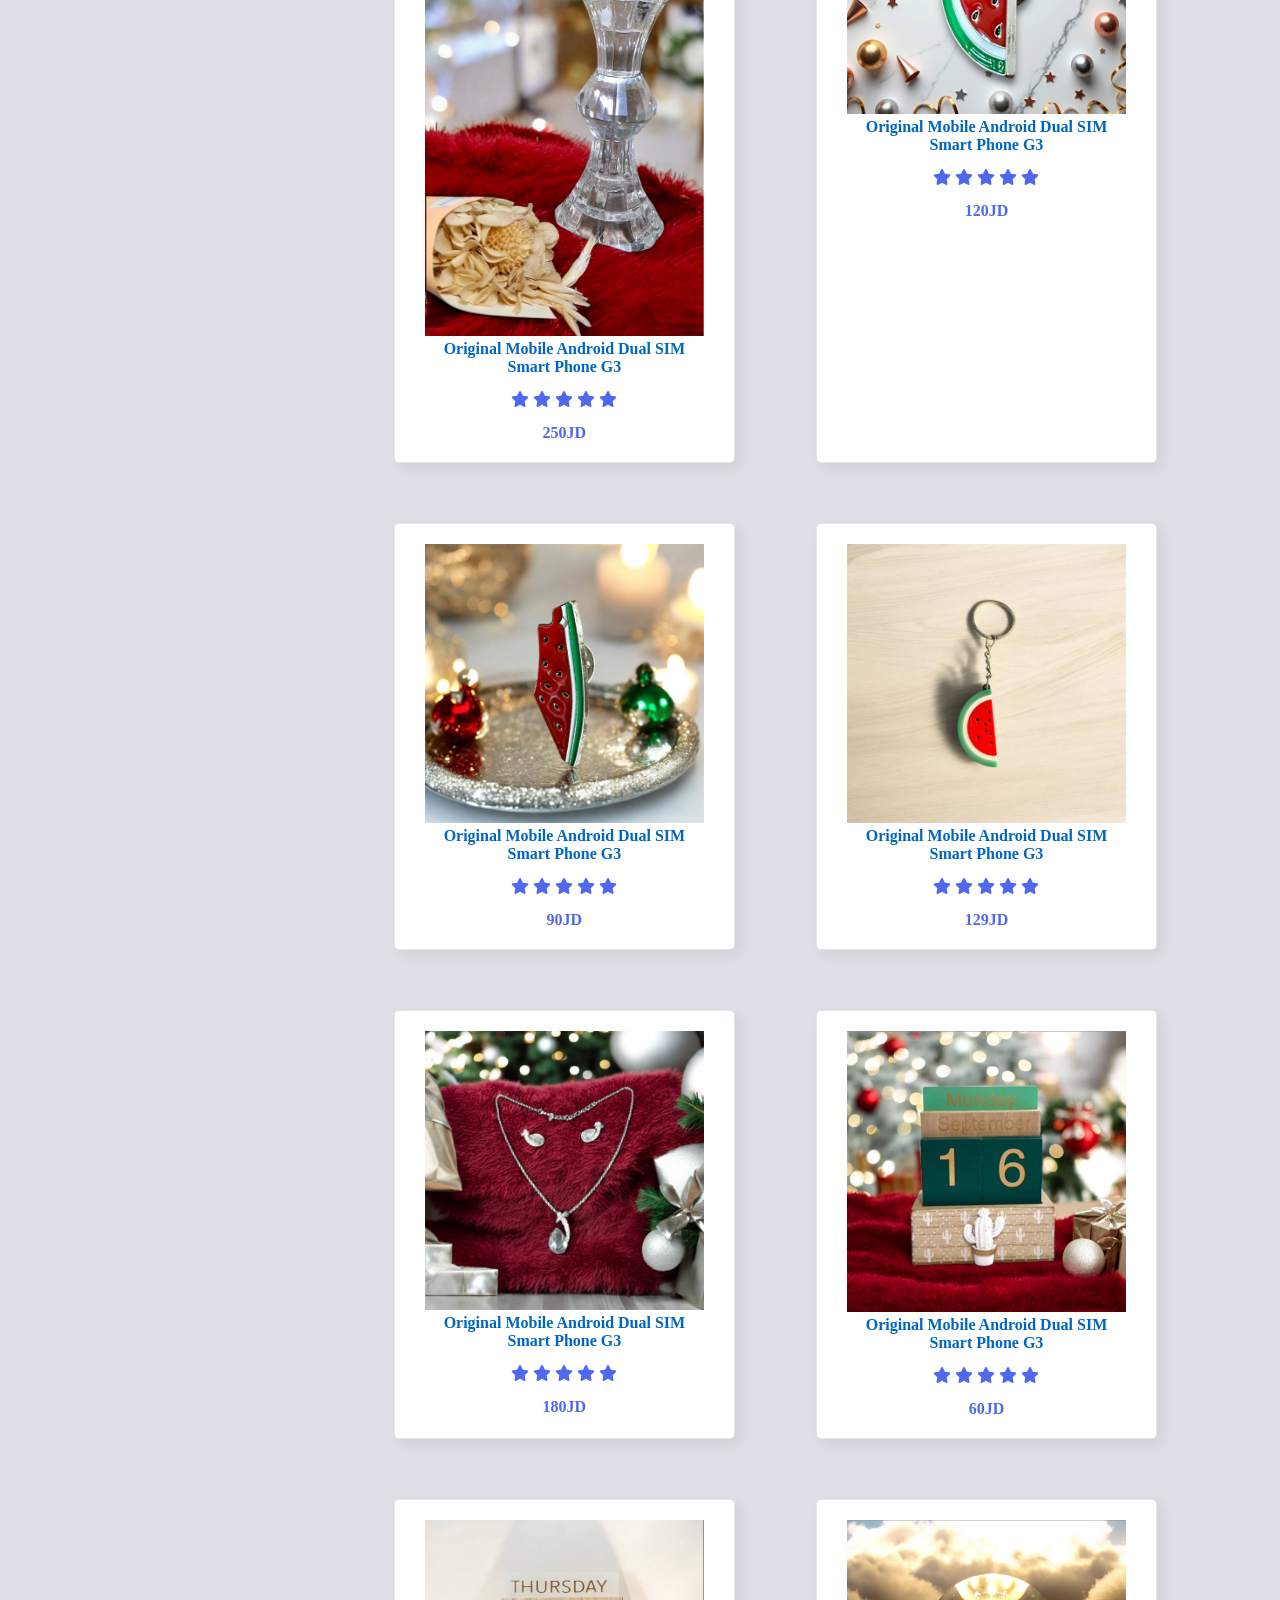
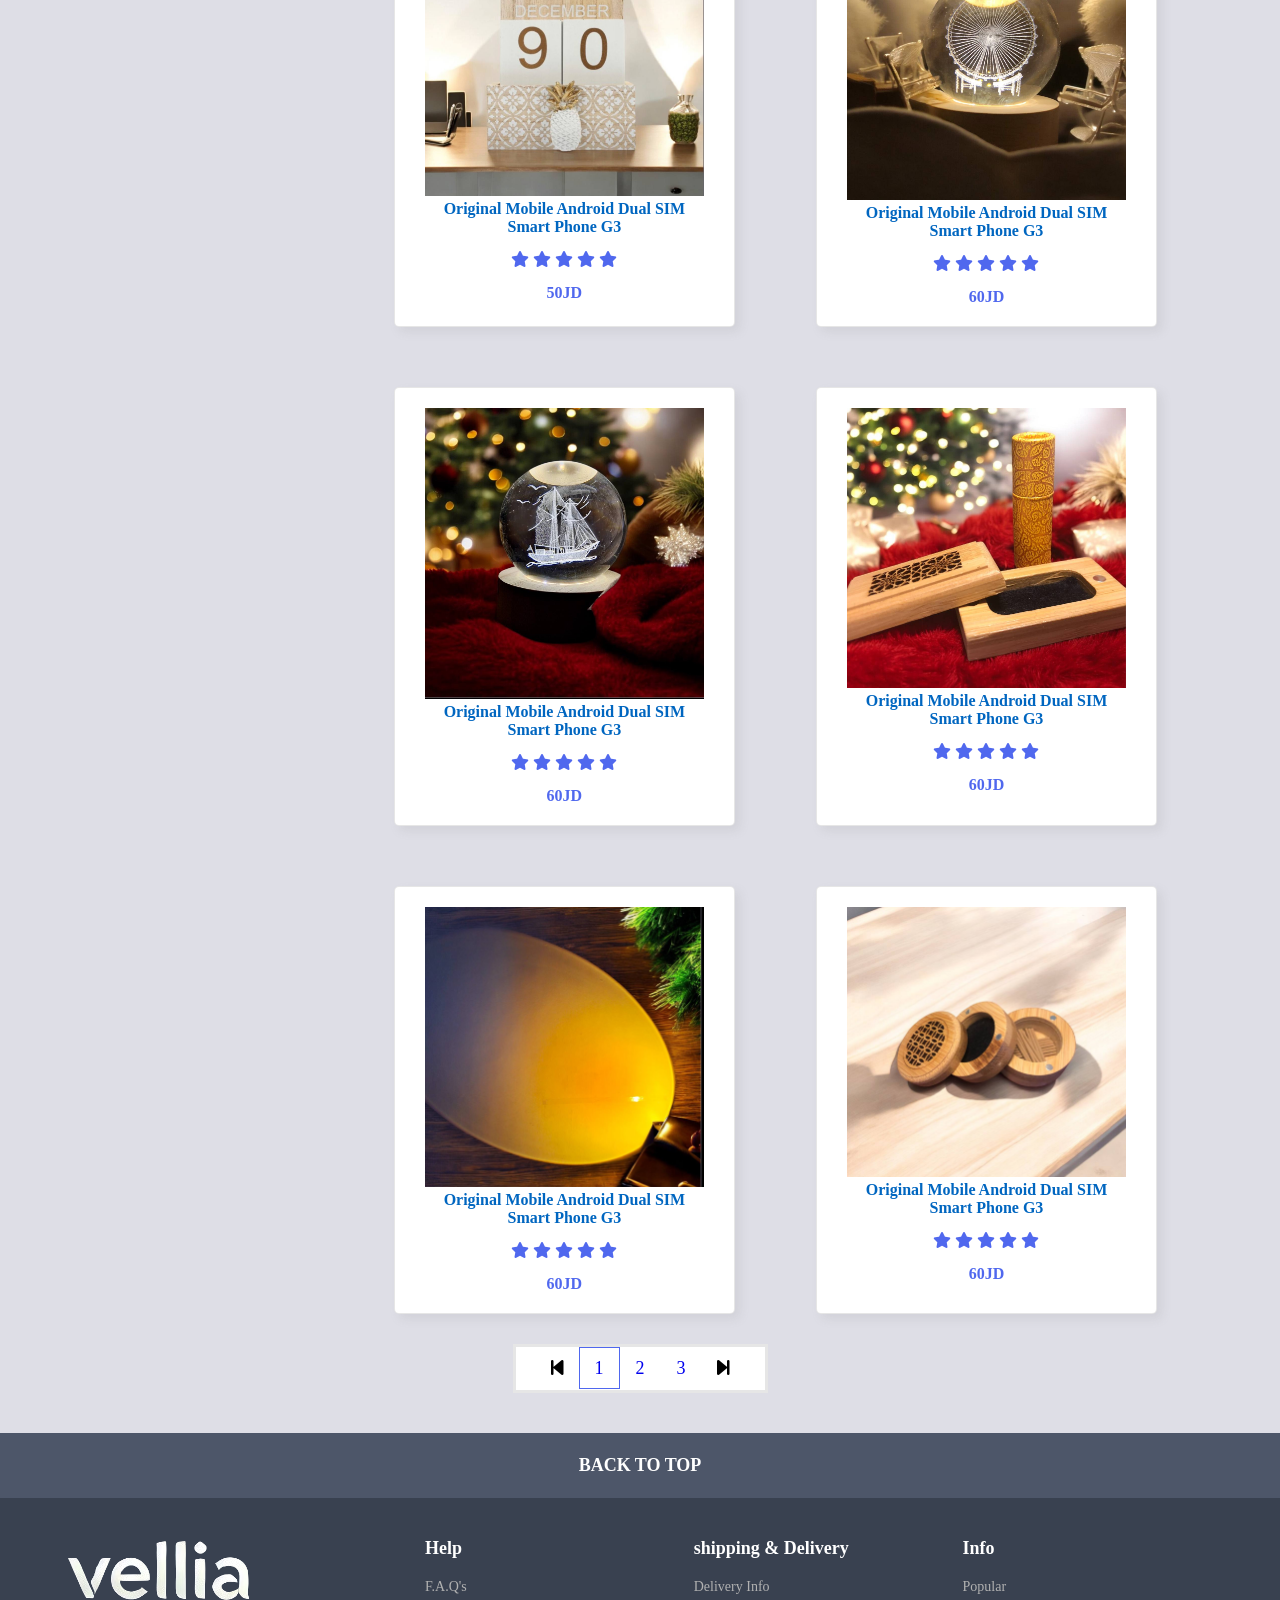
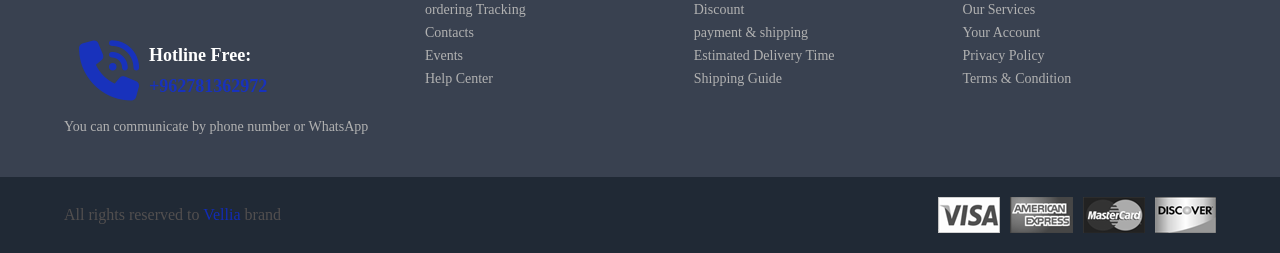
==== commit 107d12a5: "Update all_products.html" ====
--- a/all_products.html
+++ b/all_products.html
@@ -14,8 +14,8 @@
 <body>
   <header>
     <div class="container top-nav">
-      <a href="#" class="logo1"><img src="imges/logo00.jpg" alt=""></a>
-        <a href="#" class="logo"><img src="imges/vellia.png" alt=""></a>
+      <a href="#" class="logo1"><img src="logo00.jpg" alt=""></a>
+        <a href="#" class="logo"><img src="vellia.png" alt=""></a>
         <form action="" class="search">
             <input type="search" placeholder="search for products">
             <button type="submit">search</button>
@@ -277,10 +277,10 @@
       <p>All rights reserved to <span>Vellia</span> brand </p>
 
       <div class="payment_img">
-        <img src="img/payment-1.png" alt="">
-        <img src="img/payment-2.png" alt="">
-        <img src="img/payment-3.png" alt="">
-        <img src="img/payment-4.png" alt="">
+        <img src="payment-1.png" alt="">
+        <img src="payment-2.png" alt="">
+        <img src="payment-3.png" alt="">
+        <img src="payment-4.png" alt="">
       </div>
     </div>
   </div>
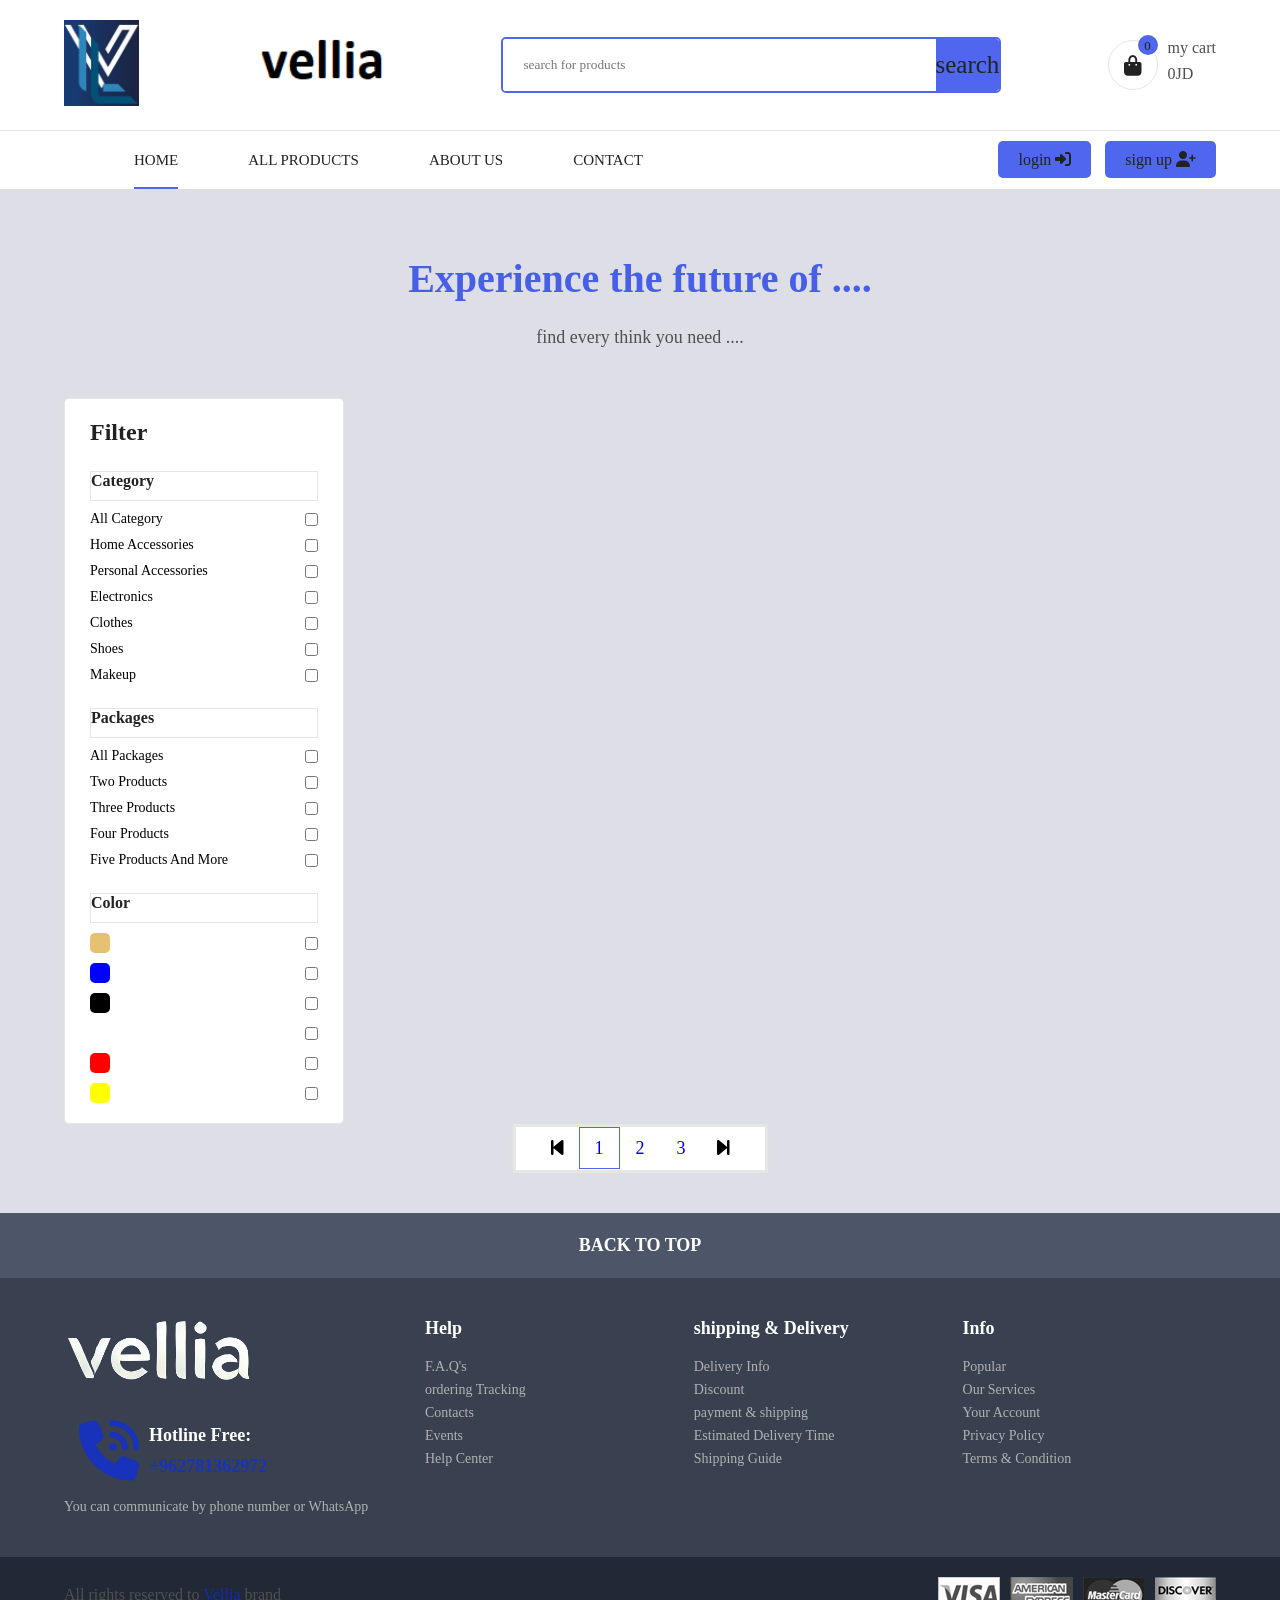
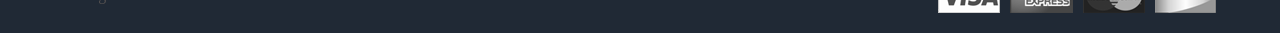
==== commit 804aefe8: "Update all_products.html" ====
--- a/all_products.html
+++ b/all_products.html
@@ -69,7 +69,7 @@
             <p class="price_cart_total">$0</p>
         </div>
         <div class="button_cart">
-            <a href="#" class="btn_cart">Proceed to chechout</a>
+            <a href="checkout.html" class="btn_cart">Proceed to chechout</a>
             <button class="btn_cart trans_bg">shop more</button>
         </div>
     </div>
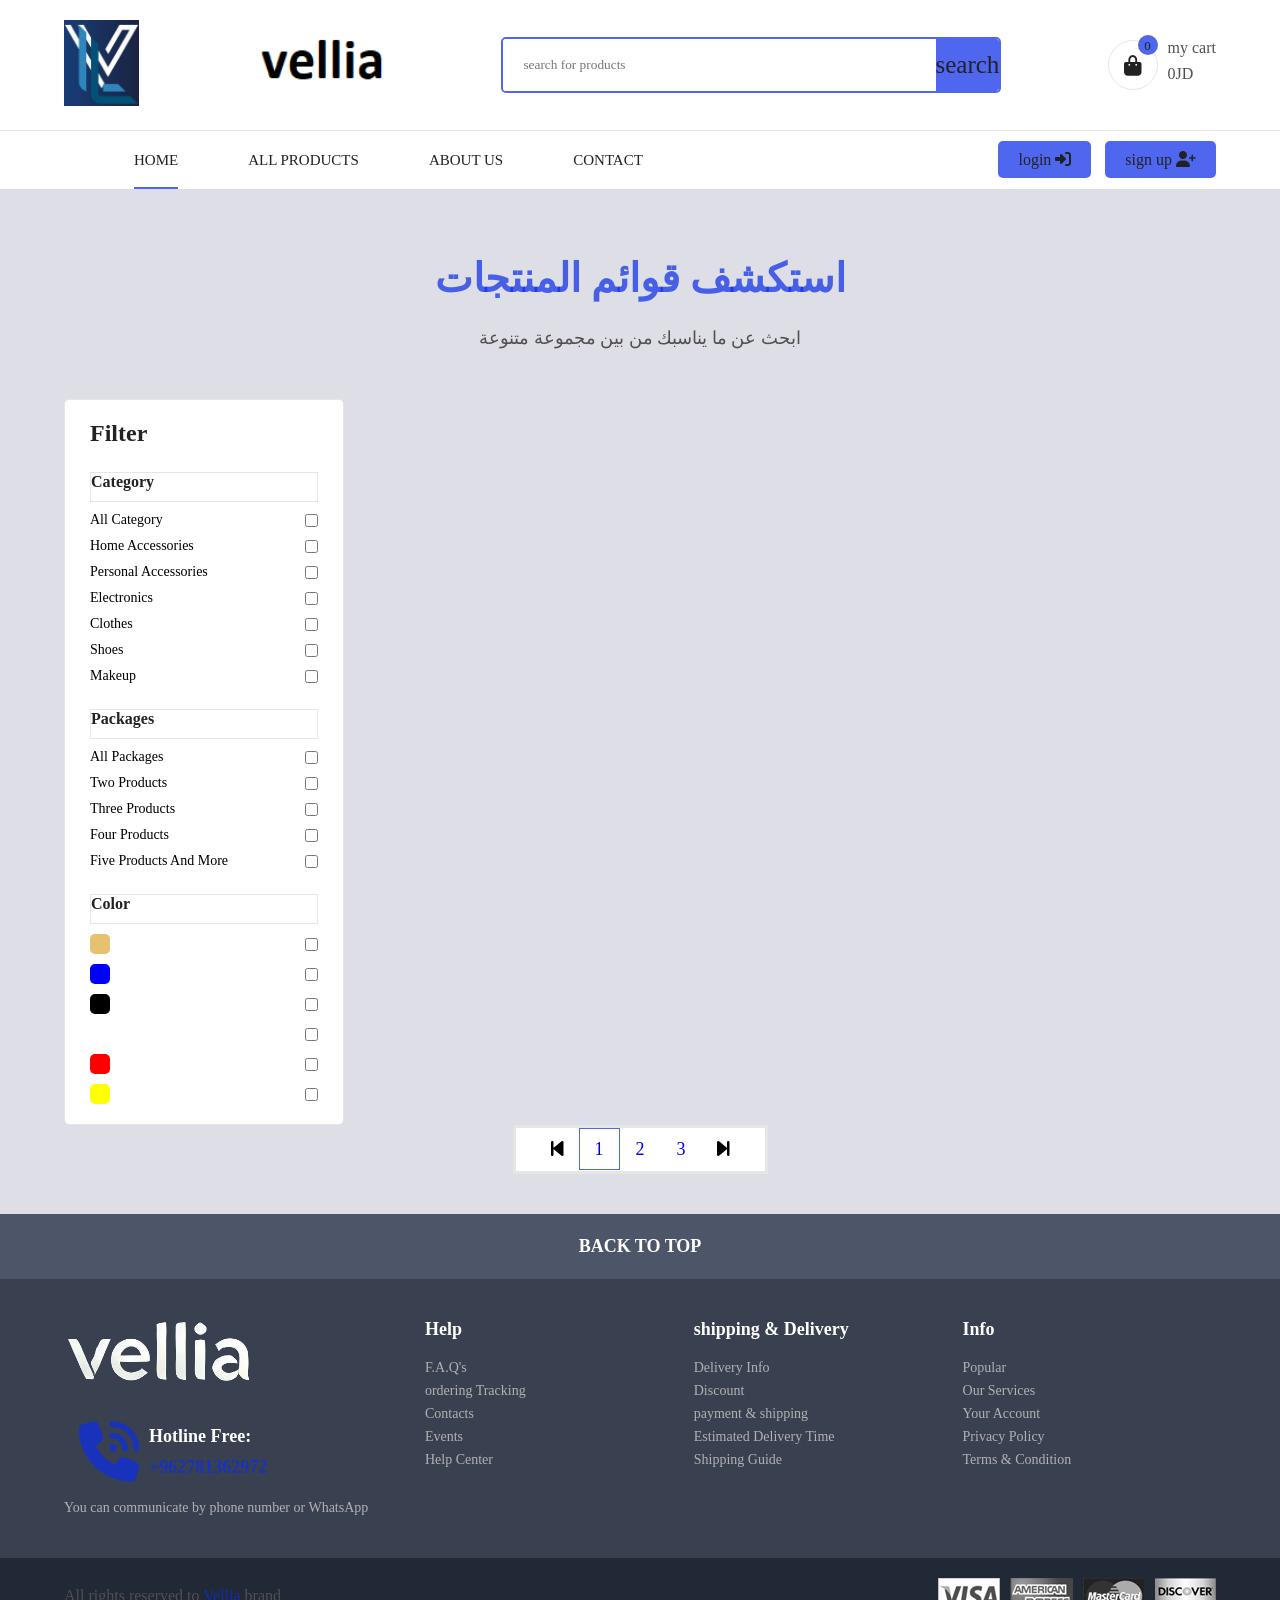
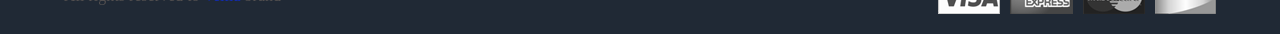
==== commit bb473143: "Update all_products.html" ====
--- a/all_products.html
+++ b/all_products.html
@@ -77,8 +77,8 @@
 
 <div class="top_page">
     <div class="container">
-        <h1>Experience the future of ....</h1>
-        <p>find every think you need ....</p>
+        <h1>استكشف قوائم المنتجات</h1>
+        <p> ابحث عن ما يناسبك من بين مجموعة متنوعة</p>
     </div>
 </div>
 
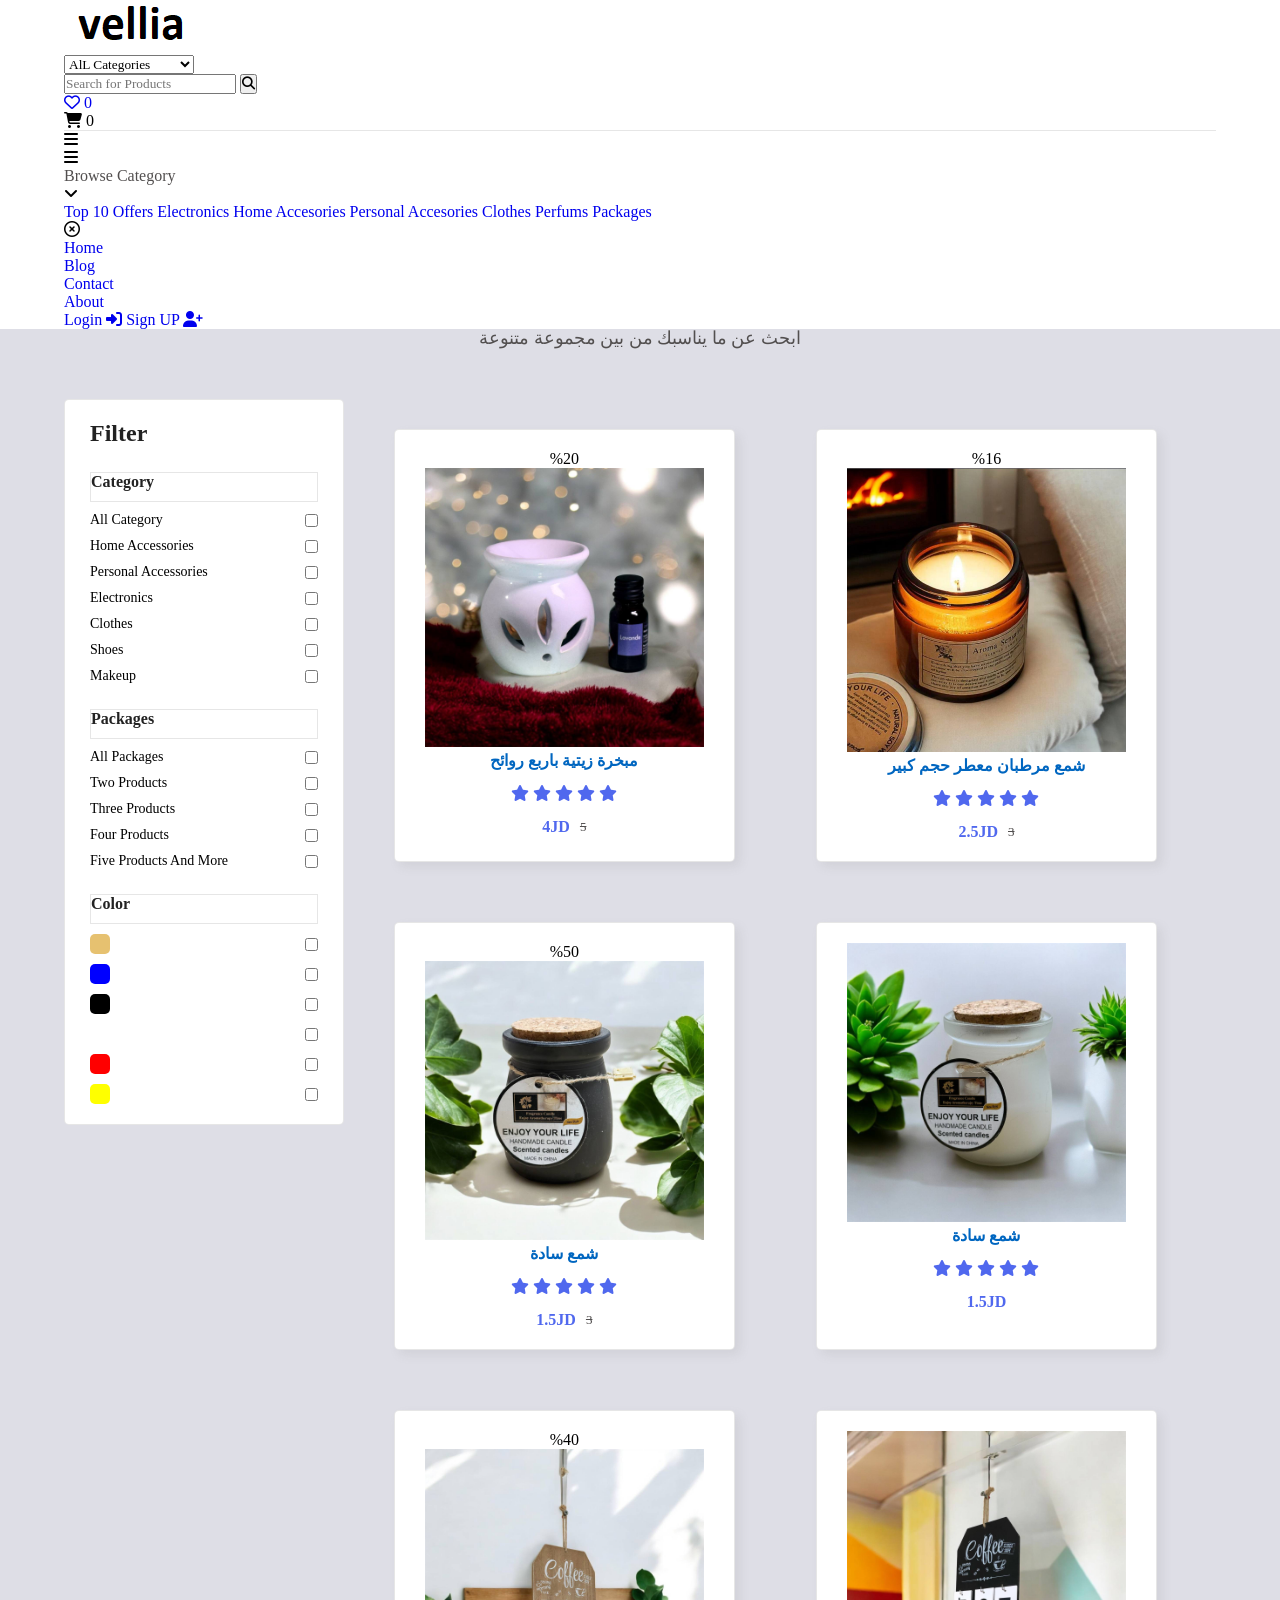
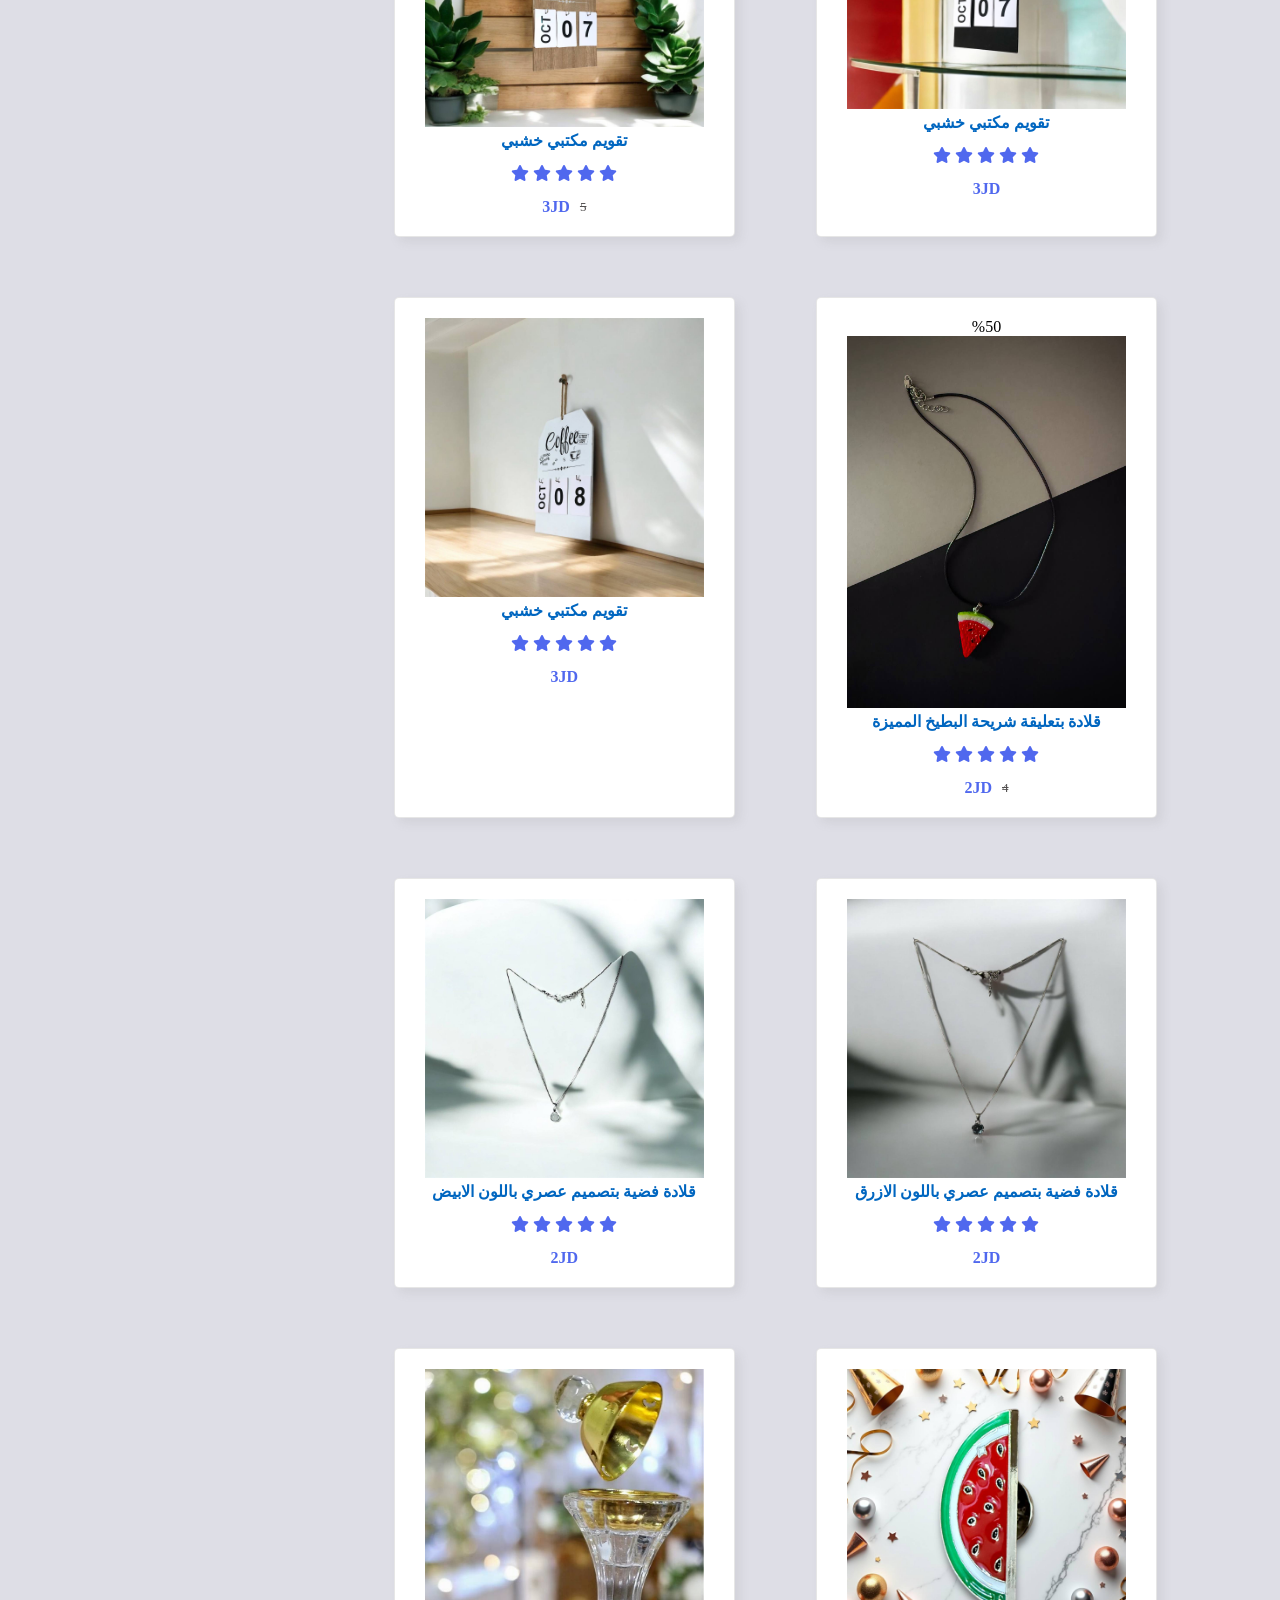
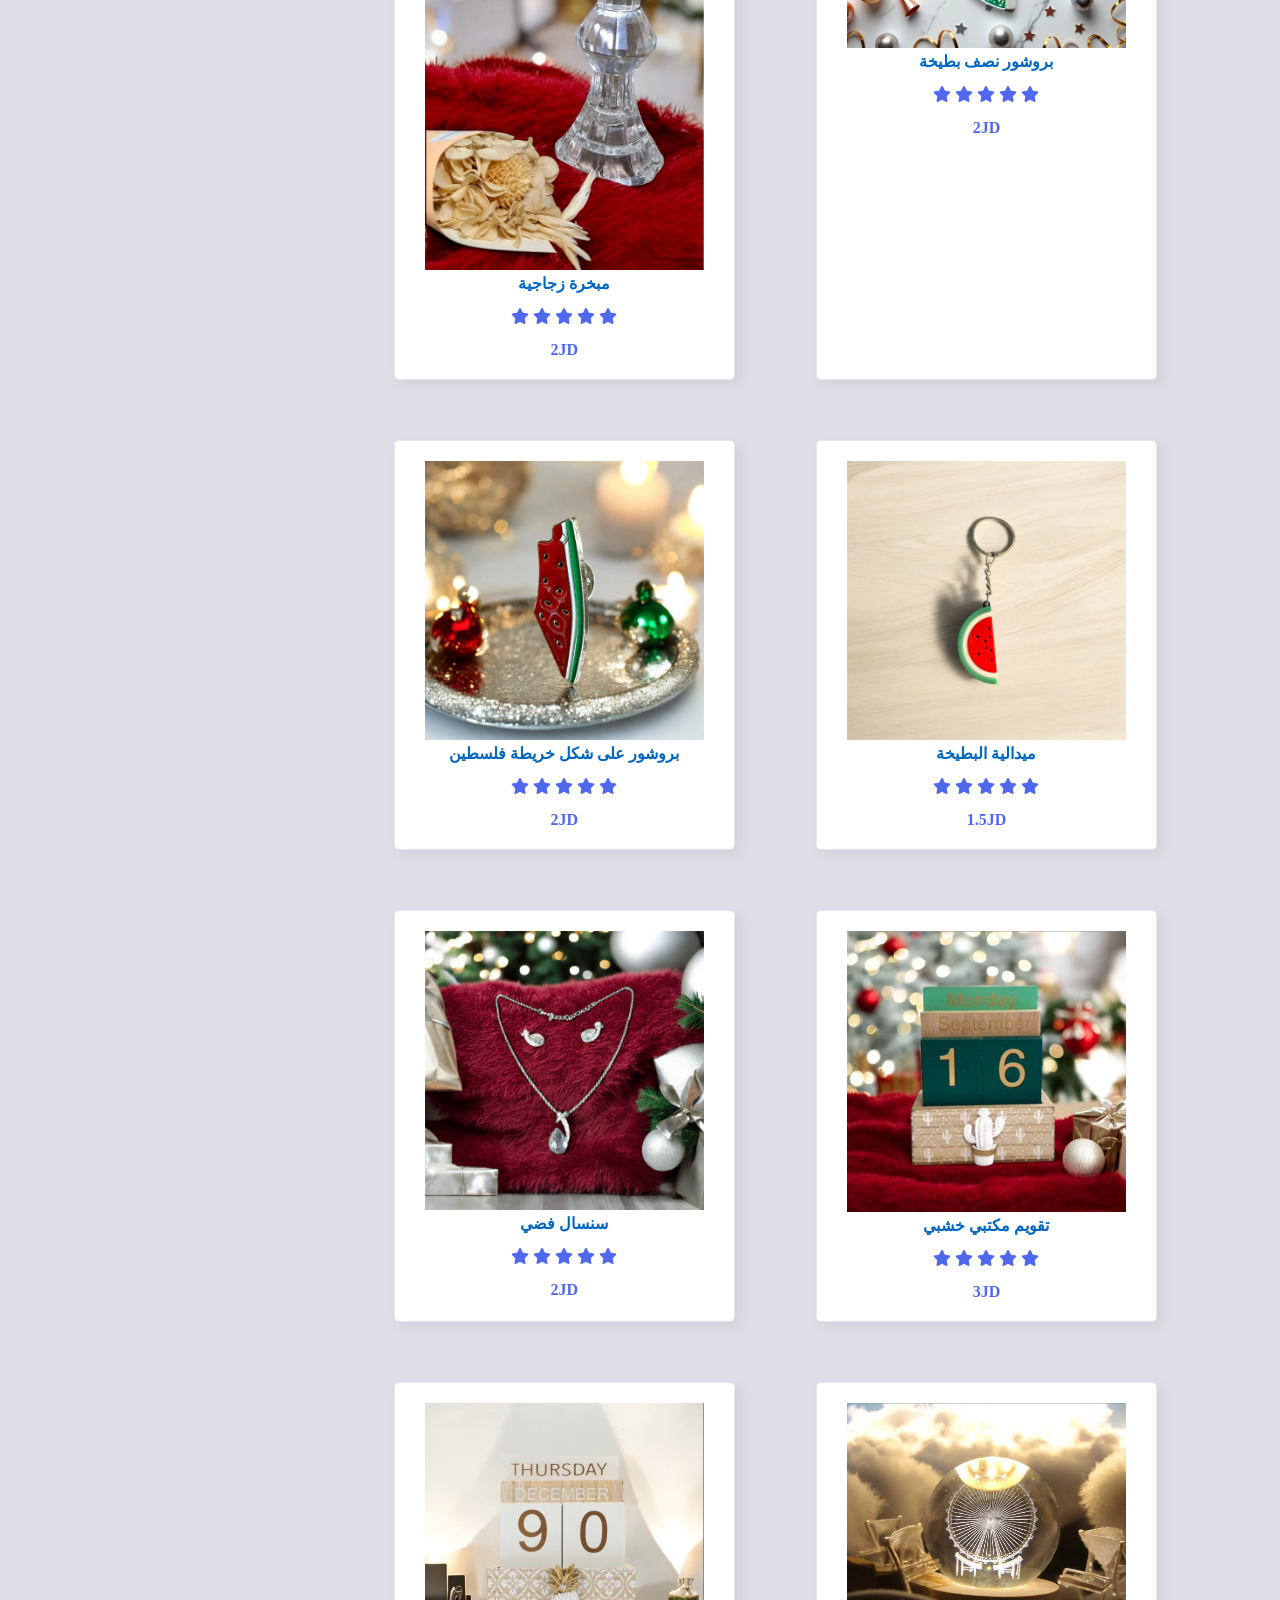
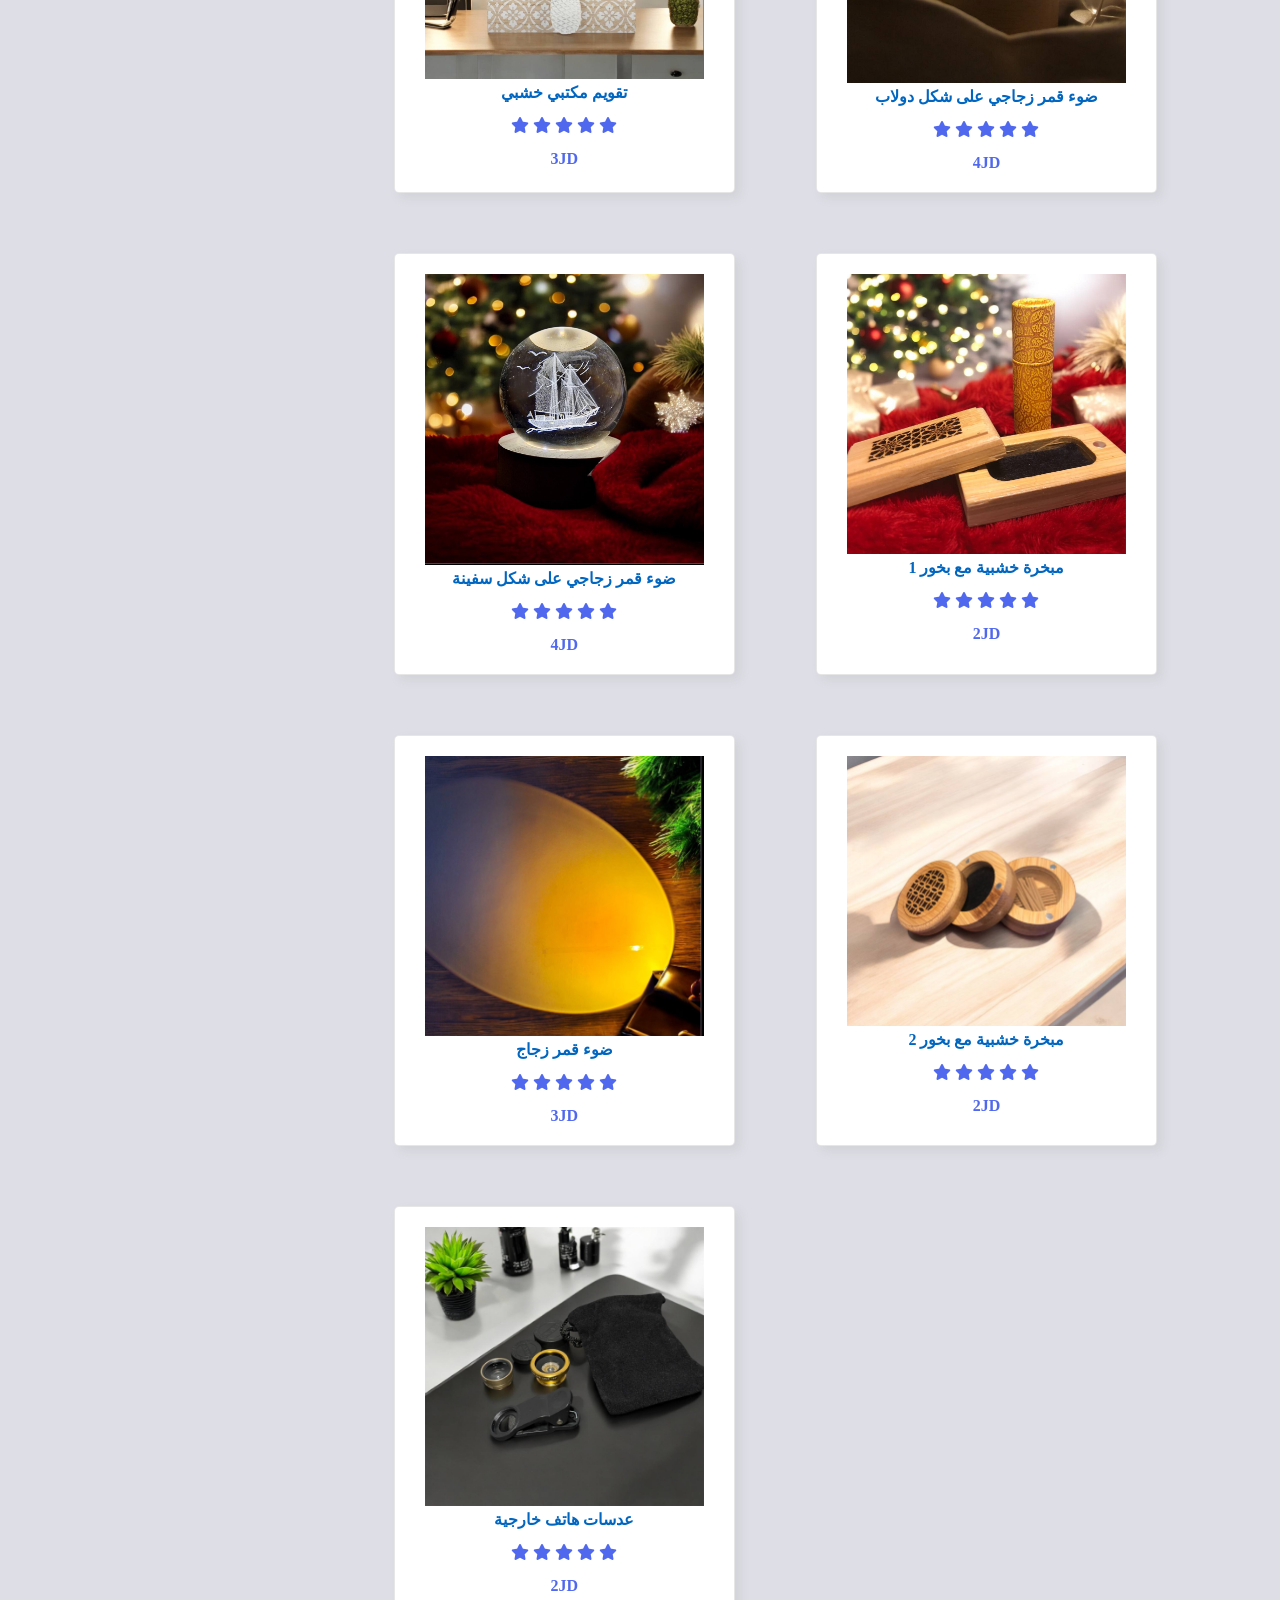
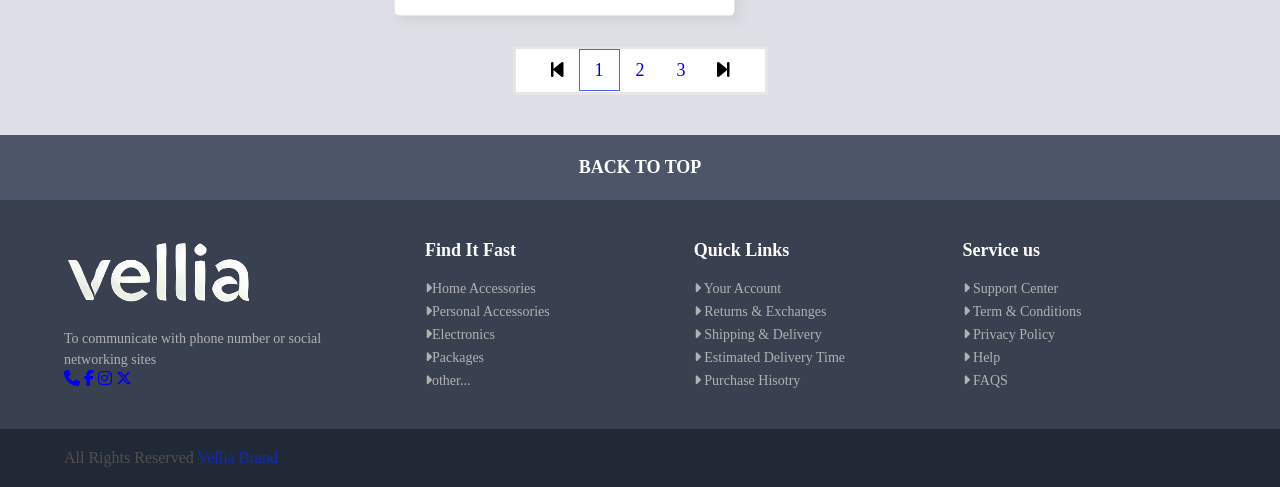
==== commit b17ed771: "Update all_products.html" ====
--- a/all_products.html
+++ b/all_products.html
@@ -7,73 +7,143 @@
 
 <!--File css-->
 <link rel="stylesheet" href="style.css">
+<link rel="stylesheet" href="style1.css">
 <!--font awesome-->
 <link rel="stylesheet" href="https://cdnjs.cloudflare.com/ajax/libs/font-awesome/6.5.1/css/all.min.css">
 
 </head>
 <body>
-  <header>
-    <div class="container top-nav">
-      <a href="#" class="logo1"><img src="logo00.jpg" alt=""></a>
-        <a href="#" class="logo"><img src="vellia.png" alt=""></a>
-        <form action="" class="search">
-            <input type="search" placeholder="search for products">
-            <button type="submit">search</button>
-        </form>
-
-        <div class="cart_header">
-            <div onclick="open_cart()" class="icon_cart">
-                <i class="fa-solid fa-bag-shopping"></i>
-                <span class="count_item">0</span>
-            </div>
-            <div class="tottal_price">
-                <p>my cart</p>
-                <p class="price_cart_head">$0</p>
-            </div>
-        </div>
-    </div>
-
-    <nav>
-        <div class="links container">
-          <i onclick="open_menu()" class="fa-solid fa-bars btn_open_menu"></i>
-            <ul id="menu">
-              <span onclick="close_menu()" class="bg-overlay"></span>             
-               <i onclick="close_menu()" class="fa-solid fa-square-xmark btn_close_menu"></i>
-              <img class="logo_menu" src="imges/vellia.png" alt="">
-                <li class="active"><a href="index.html">home</a></li>
-                <li><a href="all_products.html">all products</a></li>
-                <li><a href="">about us</a></li>
-                <li><a href="">contact</a></li>
-            </ul>
-
-            <div class="loging_signup">
-                <a href="#">login <i class="fa-solid fa-right-to-bracket"></i></a>
-                <a href="#">sign up <i class="fa-solid fa-user-plus"></i></a>
-            </div>
-        </div>
-    </nav>
-  </header>  
-
-<div class="cart">
-    <div class="top_cart">
-        <h3>My cart <span class="count_item_cart">(0Item in Cart)</span></h3>
-        <span  onclick="close_cart()" class="close_cart"><i class="fa-solid fa-xmark"></i></span>
-    </div>
-
-   <div class="items_in_cart">
-
-   </div>
-    <div class="bottom_cart">
-        <div class="total">
-            <p>Cart subtottal</p>
-            <p class="price_cart_total">$0</p>
-        </div>
-        <div class="button_cart">
-            <a href="checkout.html" class="btn_cart">Proceed to chechout</a>
-            <button class="btn_cart trans_bg">shop more</button>
-        </div>
-    </div>
-</div>
+  <div class="cart">
+        <div class="top_cart">
+            <h3>Cart Items : <span class="Count_item_cart">0</span></h3>
+            <span onclick="open_close_cart()" class="close_cart"><i class="fa-regular fa-circle-xmark"></i></span>
+        </div>
+
+
+        <div class="items_in_cart" id="cart_items">
+
+
+
+        </div>
+
+
+        <div class="bottom_cart">
+            <div class="total">
+                <p>subtotal</p>
+                <p class="price_cart_toral">$0</p>
+            </div>
+
+            <div class="button_cart">
+                <a href="checkout.html" class="btn_cart btn">Checkout</a>
+                <span onclick="open_close_cart()" class="btn_cart trans_bg btn">Shop More</span>
+            </div>
+        </div>
+
+    </div>
+
+    <header>
+        <div class="top_header">
+            <div class="container">
+                <a href="#" class="logo"> <img src="vellia.png" alt=""></a>
+
+                <form action="" class="search_box">
+
+                    <div class="select_box">
+                        <select id="category" name="category">
+
+                            <option value="All Categories">AlL Categories</option>
+                            <option value="Electronics & Digita">Home Accesories</option>
+                            <option value="Phones & Tablet">Personal Accesories</option>
+                            <option value="Fashion & Clothings">Electronics</option>
+                            <option value="Telivsion & Monitor">Clothes</option>
+                            <option value="Jewelry & Watches">Perfums</option>
+                            <option value="Washing Machine">Makeup</option>
+                            <option value="Toys & Hobbies">Packages</option>
+
+                        </select>
+                    </div>
+
+                    <input type="text" name="search" id="search" placeholder="Search for Products" required>
+
+                    <button type="submit">
+                        <i class="fa-solid fa-magnifying-glass"></i>
+                    </button>
+
+                    
+
+                </form>
+
+                <div class="header_icons">
+                    <div class="icon">
+                        <a href="#">
+                            <i class="fa-regular fa-heart"></i>
+                            <span class="count count_favourite">0</span>
+                        </a>
+                    </div>
+
+                    <div onclick="open_close_cart()" class="icon">
+                        <i class="fa-solid fa-cart-shopping"></i>
+                        <span class="count count_item_header">0</span>
+                    </div>
+                </div>
+            </div>
+        </div>
+
+
+        <div class="bottom_header">
+            <div class="container">
+                <nav class="nav">
+
+                    <span onclick="open_Menu()" class="open_menu"><i class="fa-solid fa-bars"></i></span>
+
+                    <div class="category_nav">
+
+                        <div onclick="Open_Categ_list()" class="category_btn">
+                            <i class="fa-solid fa-bars"></i>
+                            <p>Browse Category</p>
+                            <i class="fa-solid fa-angle-down"></i>
+
+                        </div>
+
+
+                        <div class="category_nav_list">
+                            <a href="#">Top 10 Offers</a>
+                            <a href="#">Electronics</a>
+                            <a href="#">Home Accesories</a>
+                            <a href="#">Personal Accesories</a>
+                            <a href="#">Clothes</a>
+                            <a href="#">Perfums</a>
+                            <a href="#">Packages</a>
+                        </div>
+
+                    </div>
+
+                    <ul class="nav_links">
+
+                        <span onclick="open_Menu()" class="close_menu"><i class="fa-regular fa-circle-xmark"></i></span>
+
+                        <li class="active"><a href="index.html">Home</a></li>
+                        <li><a href="#"></a></li>
+                        <li><a href="#">Blog</a></li>
+                        <li><a href="contact.html">Contact</a></li>
+                        <li><a href="about us.html">About</a></li>
+
+                    </ul>
+
+                </nav>
+
+                <div class="login_signup btns">
+                    <a href="#" class="btn">Login  <i class="fa-solid fa-right-to-bracket"></i></a>
+
+                    <a href="#" class="btn">Sign UP <i class="fa-solid fa-user-plus"></i></a>
+                </div>
+
+            </div>
+        </div>
+
+        
+    </header>
+
 
 <div class="top_page">
     <div class="container">
@@ -222,73 +292,86 @@
 </div>
 
 
-<footer>
-  <div class="container">
-    <div class="big_row">
-      <img src="logo-remove.png" alt="">
-      <div class="hotline">
-        <i class="fa-solid fa-phone-volume"></i>
-        <div class="text">
-          <h5>Hotline Free:</h5>
-          <h6>+962781362972</h6>
-        </div>
-      </div>
-      <p>You can communicate by phone number or WhatsApp</p>
-    </div>
-    <div class="row">
-      <h4>Help</h4>
-
-      <div class="links">
-        <a href="#">F.A.Q's</a>
-        <a href="#">ordering Tracking</a>
-        <a href="#">Contacts</a>      
-        <a href="#">Events</a>
-        <a href="#">Help Center</a>
-      </div>
-    </div>
-    <div class="row">
-      <h4>shipping & Delivery</h4>
-
-      <div class="links">
-        <a href="#">Delivery Info</a>
-        <a href="#">Discount</a>
-        <a href="#">payment & shipping</a>      
-        <a href="#">Estimated Delivery Time</a>
-        <a href="#">Shipping Guide</a>
-      </div>
-    </div>
-
-      <div class="row">
-        <h4>Info</h4>
-  
-        <div class="links">
-          <a href="#">Popular</a>
-          <a href="#">Our Services</a>
-          <a href="#">Your Account</a>      
-          <a href="#">Privacy Policy</a>
-          <a href="#">Terms & Condition</a>
-        </div>
-      </div>
-  </div>
-
-
-  <div class="bottom_footer">
-    <div class="container">
-      <p>All rights reserved to <span>Vellia</span> brand </p>
-
-      <div class="payment_img">
-        <img src="payment-1.png" alt="">
-        <img src="payment-2.png" alt="">
-        <img src="payment-3.png" alt="">
-        <img src="payment-4.png" alt="">
-      </div>
-    </div>
-  </div>
-</footer>
-
-
-<script src="main.js"></script>
-<script src="all_products.js"></script>
+ <footer>
+        <div class="container">
+
+            <div class="big_row">
+                <img class="logo_footer" src="logo-remove.png" alt="">
+
+                <p>To communicate with phone number or social networking sites</p>
+
+                <div class="icons_footer">
+                    <a href="#"><i class="fa-solid fa-phone"></i></a>
+                    <a href="#"><i class="fa-brands fa-facebook-f"></i></a>
+                    <a href="#"><i class="fa-brands fa-instagram"></i></a>
+                    <a href="#"><i class="fa-brands fa-x-twitter"></i></a>
+                </div>
+            </div>
+
+            <div class="row">
+                <h4>Find It Fast</h4>
+
+                <div class="links">
+                    <a href="#"><i class="fa-solid fa-caret-right"></i>Home Accessories</a>
+                    <a href="#"><i class="fa-solid fa-caret-right"></i>Personal Accessories</a>
+                    <a href="#"><i class="fa-solid fa-caret-right"></i>Electronics</a>
+                    <a href="#"><i class="fa-solid fa-caret-right"></i>Packages</a>
+                    <a href="#"><i class="fa-solid fa-caret-right"></i>other...</a>
+                </div>
+            </div>
+
+
+            <div class="row">
+                <h4>Quick Links</h4>
+
+                <div class="links">
+                    <a href="#"><i class="fa-solid fa-caret-right"></i> Your Account </a>
+                    <a href="#"><i class="fa-solid fa-caret-right"></i> Returns & Exchanges</a>
+                    <a href="#"><i class="fa-solid fa-caret-right"></i> Shipping & Delivery</a>
+                    <a href="#"><i class="fa-solid fa-caret-right"></i> Estimated Delivery Time</a>
+                    <a href="#"><i class="fa-solid fa-caret-right"></i> Purchase Hisotry</a>
+                </div>
+            </div>
+
+
+            <div class="row">
+                <h4>Service us</h4>
+
+                <div class="links">
+                    <a href="#"><i class="fa-solid fa-caret-right"></i> Support Center</a>
+                    <a href="#"><i class="fa-solid fa-caret-right"></i> Term & Conditions</a>
+                    <a href="#"><i class="fa-solid fa-caret-right"></i> Privacy Policy</a>
+                    <a href="#"><i class="fa-solid fa-caret-right"></i> Help</a>
+                    <a href="#"><i class="fa-solid fa-caret-right"></i> FAQS</a>
+                </div>
+            </div>
+        </div>
+
+        <div class="bottom_footer">
+            <div class="container">
+                <p>All Rights Reserved <span>Vellia Brand</span></p>
+
+                <div class="payment_img">
+                    <img src="img/payment_method.png" alt="">
+                </div>
+            </div>
+        </div>
+    </footer>
+
+
+
+
+
+
+       <!-- Swiper JS -->
+  <script src="https://cdn.jsdelivr.net/npm/swiper@11/swiper-bundle.min.js"></script>
+
+      <!-- File JS -->
+     
+      <script src="swiper.js"></script>
+      <script src="items_home.js"></script>
+      <script src="main.js"></script>
+	  <script src="all_products.js"></script>
 
 </body>
 </html>
